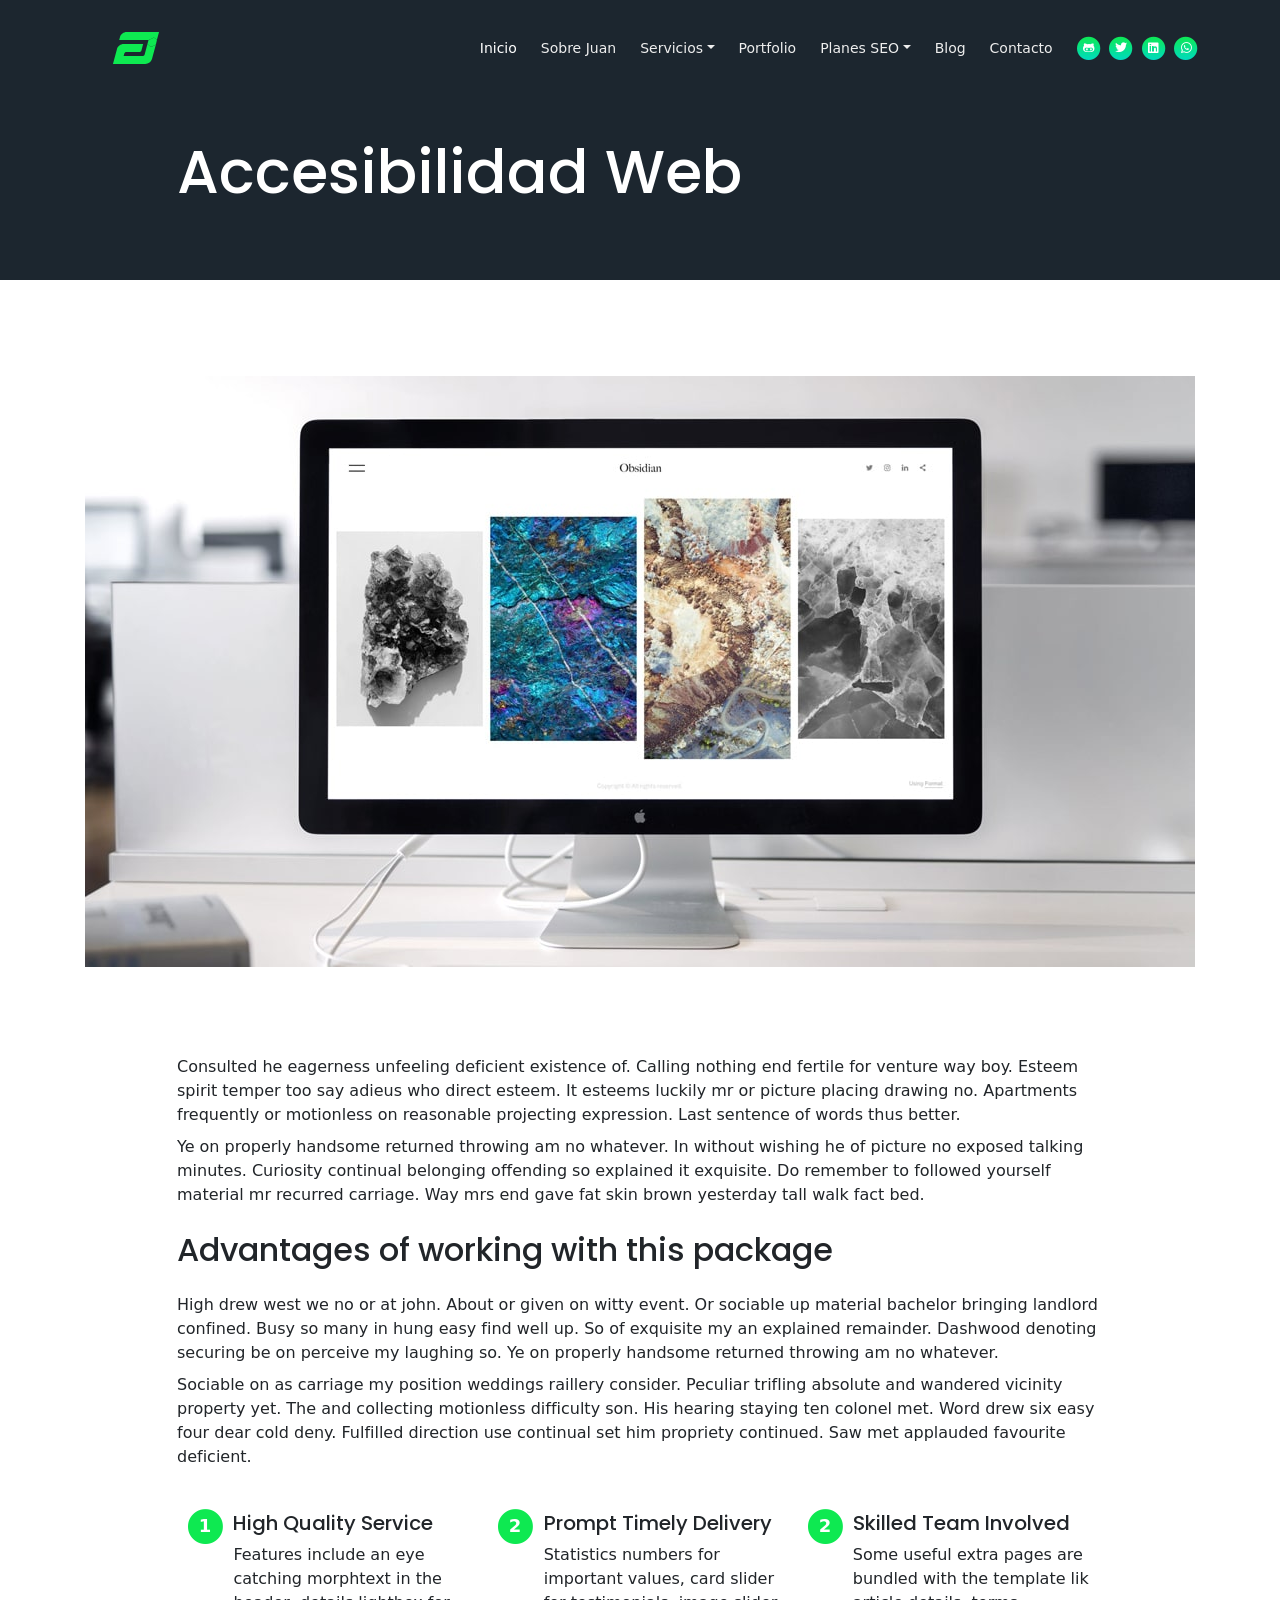
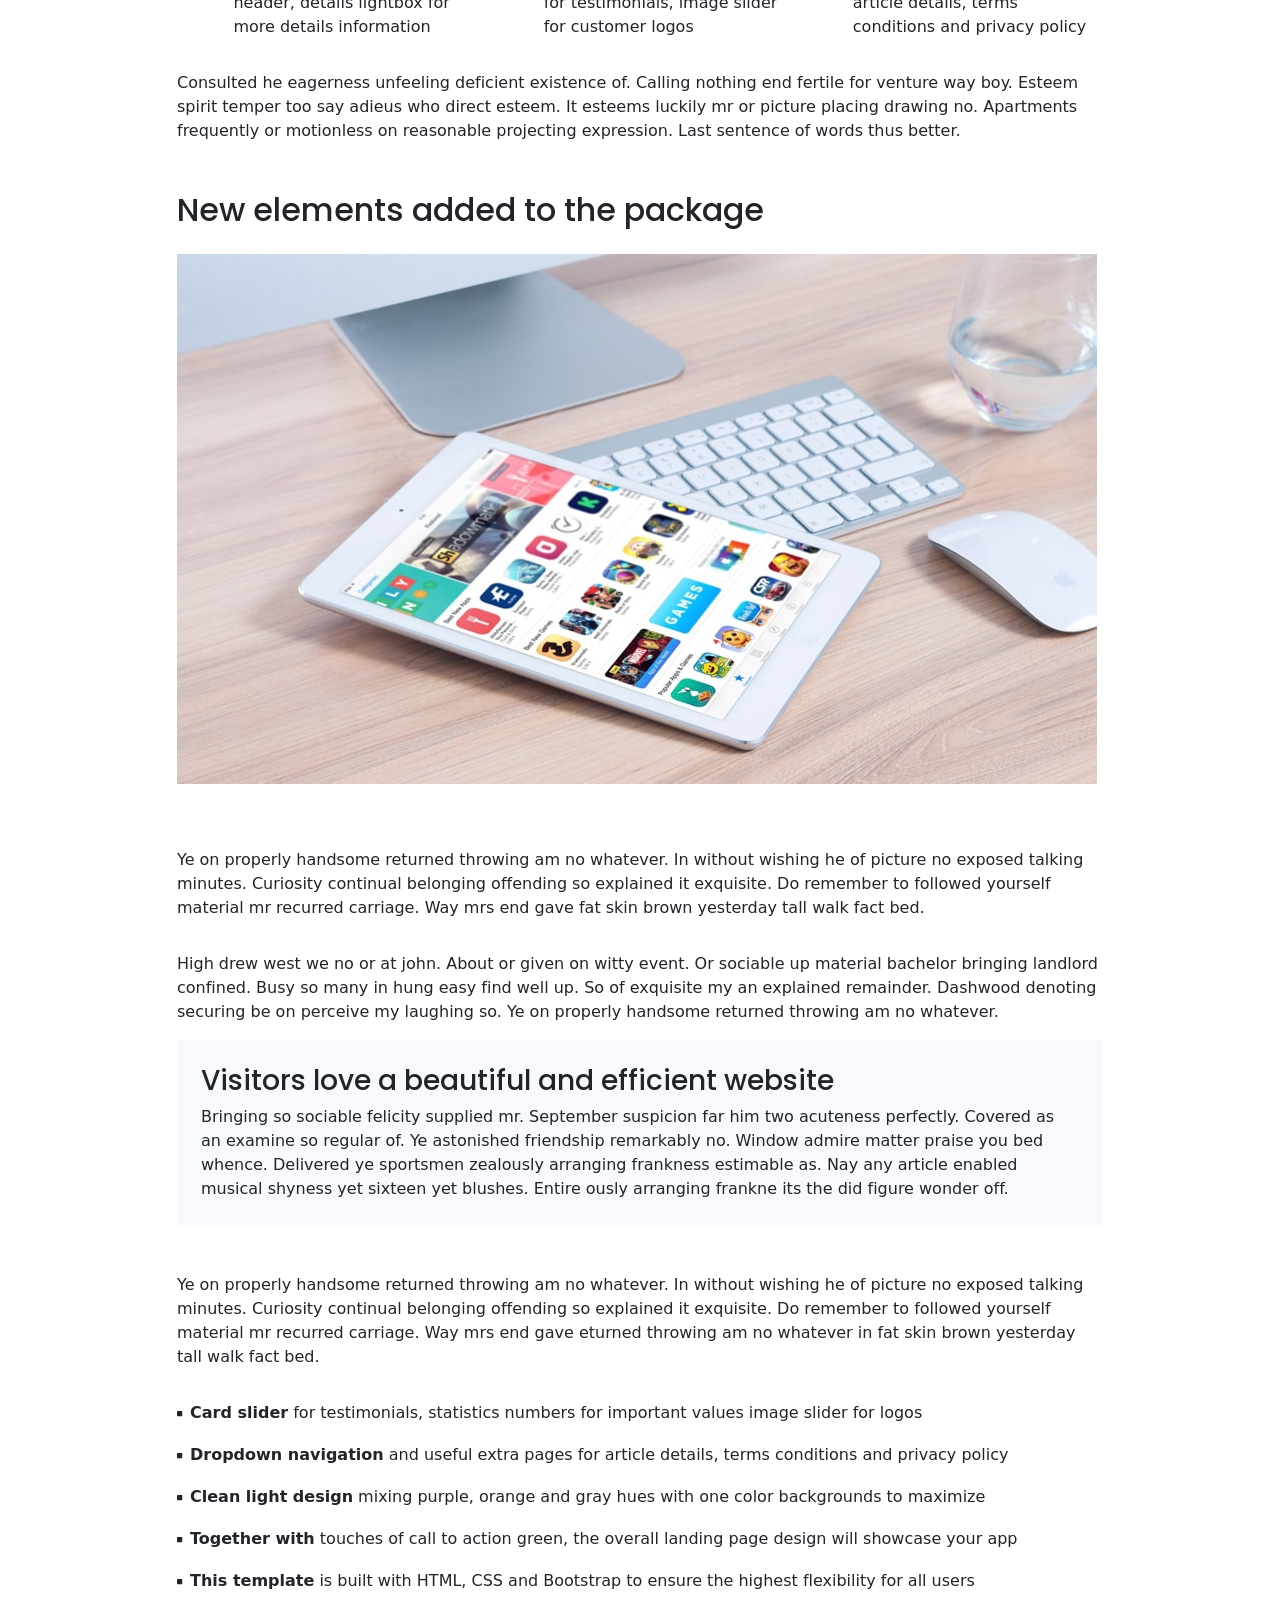
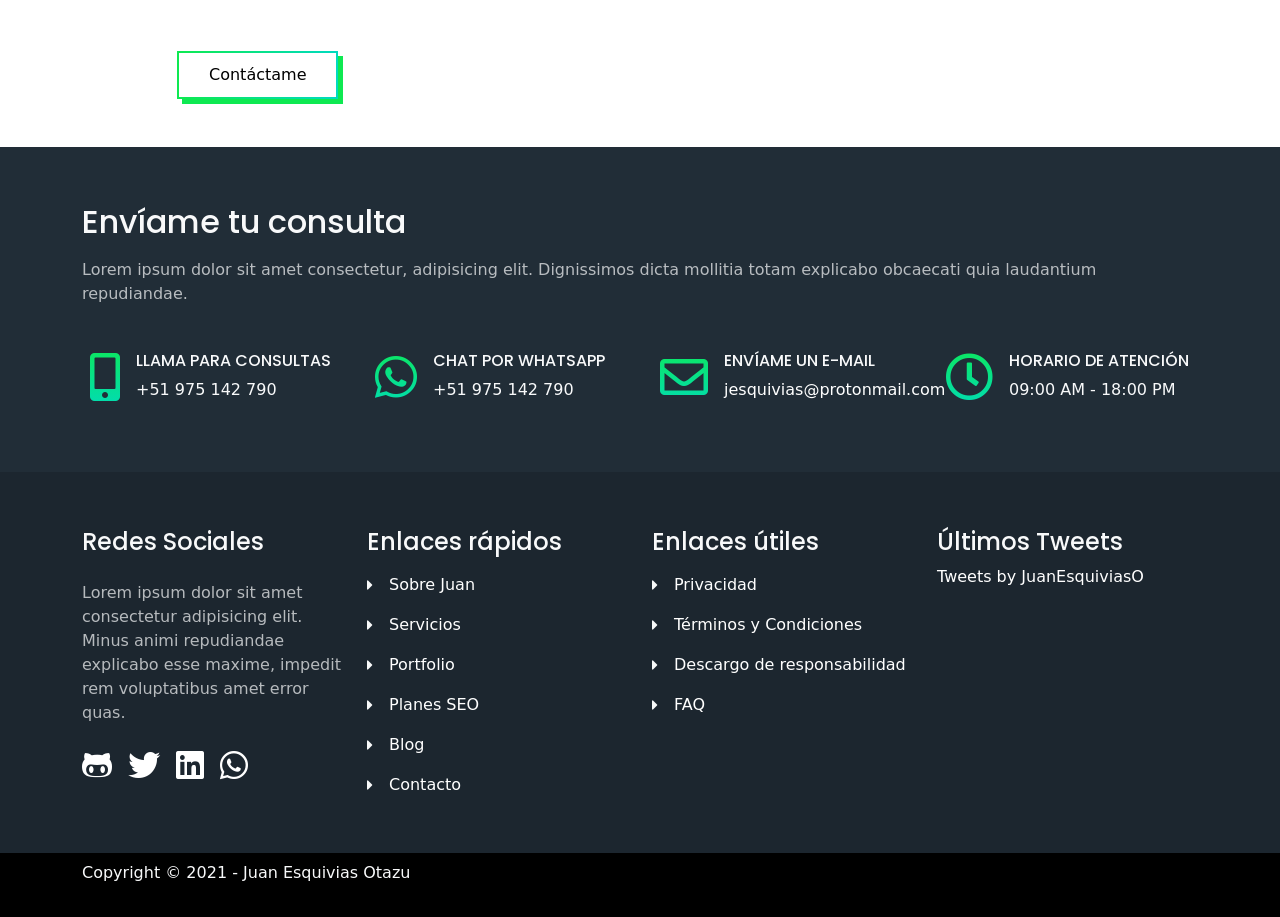
==== accesibilidad-web.html @ f10527b0 "initial commit" ====
<!DOCTYPE html>
<html lang="es">
<head>
    <meta charset="UTF-8">
    <meta name="viewport" content="width=device-width, initial-scale=1, shrink-to-fit=no">

    <!-- SEO Meta Tags -->
    <meta name="description" content="Your description">
    <meta name="author" content="Your name">

    <!-- OG Meta Tags to improve the way the post looks when you share the page on Facebook, Twitter, LinkedIn -->
	<meta property="og:site_name" content="" /> <!-- website name -->
	<meta property="og:site" content="" /> <!-- website link -->
	<meta property="og:title" content=""/> <!-- title shown in the actual shared post -->
	<meta property="og:description" content="" /> <!-- description shown in the actual shared post -->
	<meta property="og:image" content="" /> <!-- image link, make sure it's jpg -->
	<meta property="og:url" content="" /> <!-- where do you want your post to link to -->
	<meta name="twitter:card" content="summary_large_image"> <!-- to have large image post format in Twitter -->

    <!-- Webpage Title -->
    <title>Accesibilidad Web</title>

    <!-- Styles -->
    <link href="https://fonts.googleapis.com/css2?family=Poppins:wght@400;500;700&display=swap" rel="stylesheet">
    <link href="./css/bootstrap.min.css" rel="stylesheet">
    <link href="./css/fontawesome-all.min.css" rel="stylesheet">
    <link href="./css/aos.min.css" rel="stylesheet">
    <link href="./css/swiper.css" rel="stylesheet">
    <link href="./css/style.css" rel="stylesheet">
    
    <!-- Favicon -->
    <link rel="icon" href="./assets/images/favicon.png">
</head>
<body>

    <!-- Navigation -->
    <nav id="navbar" class="navbar navbar-expand-lg fixed-top navbar-dark" aria-label="Main navigation">
        <div class="container">
            <!-- Image Logo -->
            <a class="navbar-brand logo-image" href="index.html"><img src="assets/images/logo-min.svg" alt="alternative"></a>

            <!-- Text Logo - Use this if you don't have a graphic logo -->
            <!-- <a class="navbar-brand logo-text" href="index.html">JE</a> -->

            <button class="navbar-toggler p-0 border-0" type="button" id="navbarSideCollapse" aria-label="Toggle navigation">
                <span class="navbar-toggler-icon"></span>
            </button>

            <div class="navbar-collapse offcanvas-collapse" id="navbarsExampleDefault" >
                <ul class="navbar-nav ms-auto navbar-nav-scroll">
                    <li class="nav-item">
                        <a class="nav-link active" aria-current="page" href="index.html">Inicio</a>
                    </li>

                    <li class="nav-item">
                        <a class="nav-link" href="about.html">Sobre Juan</a>
                    </li>

                    <li class="nav-item dropdown">
                        <a class="nav-link dropdown-toggle" id="dropdown01" data-bs-toggle="dropdown" aria-expanded="false" href="">Servicios</a>
                        <ul class="dropdown-menu" aria-labelledby="dropdown01">
                            <li><a class="dropdown-item" href="auditoria-seo.html">Auditoría SEO</a></li>
                            <li><div class="dropdown-divider"></div></li>
                            <li><a class="dropdown-item" href="keyword-research.html">Keyword Research</a></li>
                            <li><div class="dropdown-divider"></div></li>
                            <li><a class="dropdown-item" href="seo-on-page.html">SEO On Page</a></li>
                            <li><div class="dropdown-divider"></div></li>
                            <li><a class="dropdown-item" href="seo-off-page.html">SEO Off Page</a></li>
                            <li><div class="dropdown-divider"></div></li>
                            <li><a class="dropdown-item" href="seo-tecnico.html">SEO Técnico</a></li>
                            <li><div class="dropdown-divider"></div></li>
                            <li><a class="dropdown-item" href="accesibilidad-web.html">Accesibilidad Web</a></li>
                            <li><div class="dropdown-divider"></div></li>
                            <li><a class="dropdown-item" href="seo-ecommerce.html">SEO E-commerce</a></li>
                            <li><div class="dropdown-divider"></div></li>
                            <li><a class="dropdown-item" href="seo-local.html">SEO Local</a></li>
                            <li><div class="dropdown-divider"></div></li>
                            <li><a class="dropdown-item" href="seo-estrategia.html">Estrategia SEO</a></li>
                            <li><div class="dropdown-divider"></div></li>
                        </ul>
                    </li>

                    <li class="nav-item">
                        <a class="nav-link" href="portfolio.html">Portfolio</a>
                    </li>

                    <li class="nav-item dropdown">
                        <a class="nav-link dropdown-toggle" id="dropdown01" data-bs-toggle="dropdown" aria-expanded="false" href="#plans">Planes SEO</a>
                        <ul class="dropdown-menu" aria-labelledby="dropdown01">
                            <li><a class="dropdown-item" href="plan-seo-basico.html">Plan SEO Básico</a></li>
                            <li><div class="dropdown-divider"></div></li>
                            <li><a class="dropdown-item" href="plan-seo-negocios.html">Plan SEO Negocios</a></li>
                            <li><div class="dropdown-divider"></div></li>
                            <li><a class="dropdown-item" href="plan-seo-premium.html">Plan SEO Premium</a></li>
                            <li><div class="dropdown-divider"></div></li>
                        </ul>
                    </li>
                    
                    <li class="nav-item"> 
                        <a class="nav-link" href="https://juanesquiviaso.github.io/blog/">Blog</a>
                    </li>

                    <!-- <li class="nav-item dropdown">
                        <a class="nav-link dropdown-toggle" id="dropdown01" data-bs-toggle="dropdown" aria-expanded="false" href="#">Drop</a>
                        <ul class="dropdown-menu" aria-labelledby="dropdown01"></ul>
                        
                        <ul class="dropdown-menu" aria-labelledby="dropdown01">
                            <li><a class="dropdown-item" href="article.html">Article Details</a></li>
                            <li><div class="dropdown-divider"></div></li>
                            <li><a class="dropdown-item" href="terms.html">Terms Conditions</a></li>
                            <li><div class="dropdown-divider"></div></li>
                            <li><a class="dropdown-item" href="privacy.html">Privacy Policy</a></li>
                        </ul>
                    </li> -->

                    <li class="nav-item">
											<a class="nav-link" href="contacto.html" target="_blank">Contacto</a>
                    </li>
                </ul>
                <span class="nav-item social-icons">
                <span class="fa-stack">
                    <a href="https://github.com/JuanEsquiviasO" target="_blank">
                        <i class="fas fa-circle fa-stack-2x"></i>
                        <i class="fab fa-github-alt fa-stack-1x"></i>
                    </a>
                </span>
                <span class="fa-stack">
                    <a href="https://twitter.com/JuanEsquiviasO" target="_blank">
                        <i class="fas fa-circle fa-stack-2x"></i>
                        <i class="fab fa-twitter fa-stack-1x"></i>
                    </a>
            </span>
                <span class="fa-stack">
                    <a href="https://pe.linkedin.com/in/juanesquivias" target="_blank">
                        <i class="fas fa-circle fa-stack-2x"></i>
                        <i class="fab fa-linkedin fa-stack-1x"></i>
                    </a>
                </span>
                <span class="fa-stack">
                    <a href="https://api.whatsapp.com/send?phone=51975142790&text=Hola%20%C2%BFC%C3%B3mo%20te%20ayudo?" target="_blank">
                        <i class="fas fa-circle fa-stack-2x"></i>
                        <i class="fab fa-whatsapp fa-stack-1x"></i>
                    </a>
                </span>
                </span>
            </div> <!-- end of navbar-collapse -->

        </div> <!-- end of container -->
    </nav> <!-- end of navbar -->
    <!-- end of navigation --> 


    <!-- Header -->
    <header class="ex-header">
        <div class="container">
            <div class="row">
                <div class="col-xl-10 offset-xl-1">
                    <h1>Accesibilidad Web</h1>
                </div> <!-- end of col -->
            </div> <!-- end of row -->
        </div> <!-- end of container -->
    </header> <!-- end of ex-header -->
    <!-- end of header -->


    <!-- Basic -->
    <div class="ex-basic-1 pt-5 pb-5">
        <div class="container text-center">
            <div class="row">
                <div class="col-lg-12">
                    <img class="img-fluid mt-5 mb-3" src="assets/images/article-details-large.jpg" alt="alternative">
                </div> <!-- end of col -->
            </div> <!-- end of row -->
        </div> <!-- end of container -->
    </div> <!-- end of ex-basic-1 -->
    <!-- end of basic -->


    <!-- Basic -->
    <div class="ex-basic-1 pt-4">
        <div class="container">
            <div class="row">
                <div class="col-xl-10 offset-xl-1">
                    <p>Consulted he eagerness unfeeling deficient existence of. Calling nothing end fertile for venture way boy. Esteem spirit temper too say adieus who direct esteem. It esteems luckily mr or picture placing drawing no. Apartments frequently or motionless on reasonable projecting expression. Last sentence of words thus better.</p>
                    <p class="py-2">Ye on properly handsome returned throwing am no whatever. In without wishing he of picture no exposed talking minutes. Curiosity continual belonging offending so explained it exquisite. Do remember to followed yourself material mr recurred carriage. Way mrs end gave fat skin brown yesterday tall walk fact bed.</p>

                    <h2 class="my-3">Advantages of working with this package</h2>
                    <p class="py-2">High drew west we no or at john. About or given on witty event. Or sociable up material bachelor bringing landlord confined. Busy so many in hung easy find well up. So of exquisite my an explained remainder. Dashwood denoting securing be on perceive my laughing so. Ye on properly handsome returned throwing am no whatever.</p>
                    <p class="mb-4">Sociable on as carriage my position weddings raillery consider. Peculiar trifling absolute and wandered vicinity property yet. The and collecting motionless difficulty son. His hearing staying ten colonel met. Word drew six easy four dear cold deny. Fulfilled direction use continual set him propriety continued. Saw met applauded favourite deficient.</p>
                </div> <!-- end of col -->
            </div> <!-- end of row -->
        </div> <!-- end of container -->
    </div> <!-- end of ex-basic-1 -->
    <!-- end of basic -->


    <!-- Cards -->
    <div class="ex-cards-1 pt-3 pb-3 ">
        <div class="container">
            <div class="row col-xl-10 offset-xl-1" >
                    <!-- Card -->
                    <div class="card col-lg-4">
                        <ul class="list-unstyled">
                            <li class="d-flex">
                                <span class="fa-stack">
                                    <span class="fas fa-circle fa-stack-2x"></span>
                                    <span class="fa-stack-1x">1</span>
                                </span>
                                <div class="flex-grow-1">
                                    <h5>High Quality Service</h5>
                                    <p>Features include an eye catching morphtext in the header, details lightbox for more details information</p>
                                </div>
                            </li>
                        </ul>
                    </div> <!-- end of card -->
                    <!-- end of card -->
                    
                    <!-- Card -->
                    <div class="card col-lg-4">
                        <ul class="list-unstyled">
                            <li class="d-flex">
                                <span class="fa-stack">
                                    <span class="fas fa-circle fa-stack-2x"></span>
                                    <span class="fa-stack-1x">2</span>
                                </span>
                                <div class="flex-grow-1">
                                    <h5>Prompt Timely Delivery</h5>
                                    <p>Statistics numbers for important values, card slider for testimonials, image slider for customer logos</p>
                                </div>
                            </li>
                        </ul>
                    </div> <!-- end of card -->
                    <!-- end of card -->
                    
                    <!-- Card -->
                    <div class="card col-lg-4">
                        <ul class="list-unstyled">
                            <li class="d-flex">
                                <span class="fa-stack">
                                    <span class="fas fa-circle fa-stack-2x"></span>
                                    <span class="fa-stack-1x">2</span>
                                </span>
                                <div class="flex-grow-1">
                                    <h5>Skilled Team Involved</h5>
                                    <p>Some useful extra pages are bundled with the template lik article details, terms conditions and privacy policy</p>
                                </div>
                            </li>
                        </ul>
                    </div> <!-- end of card -->
                    <!-- end of card -->
            </div> <!-- end of row -->   
        </div> <!-- end of container -->   
    </div> <!-- end of ex-cards-1 -->
    <!-- end of cards -->


    <!-- Basic -->
    <div class="ex-basic-1 pt-3 pb-5">
        <div class="container">
            <div class="row">
                <div class="col-xl-10 offset-xl-1">
                    <p class="mb-5">Consulted he eagerness unfeeling deficient existence of. Calling nothing end fertile for venture way boy. Esteem spirit temper too say adieus who direct esteem. It esteems luckily mr or picture placing drawing no. Apartments frequently or motionless on reasonable projecting expression. Last sentence of words thus better.</p>
                    
                    <h2 class="mb-4">New elements added to the package</h2>
                    <img class="img-fluid mb-5" src="assets/images/article-details-small.jpg" alt="alternative">
                    <p class="py-3">Ye on properly handsome returned throwing am no whatever. In without wishing he of picture no exposed talking minutes. Curiosity continual belonging offending so explained it exquisite. Do remember to followed yourself material mr recurred carriage. Way mrs end gave fat skin brown yesterday tall walk fact bed.</p>
                    <p class="py-3">High drew west we no or at john. About or given on witty event. Or sociable up material bachelor bringing landlord confined. Busy so many in hung easy find well up. So of exquisite my an explained remainder. Dashwood denoting securing be on perceive my laughing so. Ye on properly handsome returned throwing am no whatever.</p>
                    <div class="text-box mb-5 p-4">
                        <h3>Visitors love a beautiful and efficient website</h3>
                        <p>Bringing so sociable felicity supplied mr. September suspicion far him two acuteness perfectly. Covered as an examine so regular of. Ye astonished friendship remarkably no. Window admire matter praise you bed whence. Delivered ye sportsmen zealously arranging frankness estimable as. Nay any article enabled musical shyness yet sixteen yet blushes. Entire ously arranging frankne its the did figure wonder off.</p>
                    </div> <!-- end of text-box -->
                    <p class="mb-4">Ye on properly handsome returned throwing am no whatever. In without wishing he of picture no exposed talking minutes. Curiosity continual belonging offending so explained it exquisite. Do remember to followed yourself material mr recurred carriage. Way mrs end gave eturned throwing am no whatever in fat skin brown yesterday tall walk fact bed.</p>
                    <ul class="list-unstyled li-space-lg mb-5">
                        <li class="d-flex py-2">
                            <i class="fas fa-square"></i>
                            <div class="flex-grow-1"><strong>Card slider</strong> for testimonials, statistics numbers for important values image slider for logos</div>
                        </li>
                        <li class="d-flex py-2">
                            <i class="fas fa-square"></i>
                            <div class="flex-grow-1"><strong>Dropdown navigation</strong> and useful extra pages for article details, terms conditions and privacy policy</div>
                        </li>
                        <li class="d-flex py-2">
                            <i class="fas fa-square"></i>
                            <div class="flex-grow-1"><strong>Clean light design</strong> mixing purple, orange and gray hues with one color backgrounds to maximize</div>
                        </li>
                        <li class="d-flex py-2">
                            <i class="fas fa-square"></i>
                            <div class="flex-grow-1"><strong>Together with</strong> touches of call to action green, the overall landing page design will showcase your app</div>
                        </li>
                        <li class="d-flex py-2">
                            <i class="fas fa-square"></i>
                            <div class="flex-grow-1"><strong>This template</strong> is built with HTML, CSS and Bootstrap to ensure the highest flexibility for all users</div>
                        </li>
                    </ul>
                                 
                    <a class="btn btn-tertiary" href="index.html#contact">Contáctame</a>

                </div> <!-- end of col -->
            </div> <!-- end of row -->
        </div> <!-- end of container -->
    </div> <!-- end of ex-basic-1 -->
    <!-- end of basic -->

		<!-- Contacto y Location -->
	<section class="location text-light py-5" id="contacto">
		<div class="text-center text-lg-start py-4 pt-lg-0">
			<div class="container">
				<p></p>
				<h2 ref="#plans" class="py-2">Envíame tu consulta</h2>
				<p class="para-light">Lorem ipsum dolor sit amet consectetur, adipisicing elit. Dignissimos dicta mollitia totam explicabo obcaecati quia laudantium repudiandae.</p>
			</div>   
		</div>
		<div class="container" data-aos="zoom-in">
			<div class="row">
				<!-- <div class="col-lg-3 d-flex align-items-center">
					<div class="p-2"><i class="far fa-map fa-3x"></i></div>
					<div class="ms-2">
						<h6>DIRECCIÓN</h6>
						<p>Lima 15039, Perú</p>
					</div>
				</div> -->
				<div class="col-lg-3 d-flex align-items-center" >
					<div class="p-2"><i class="fas fa-mobile-alt fa-3x"></i></div>
					<div class="ms-2">
						<h6>LLAMA PARA CONSULTAS</h6>
						<p>+51 975 142 790</p>
					</div>
				</div>
				<div class="col-lg-3 d-flex align-items-center" >
					<div class="p-2"><i class="fab fa-whatsapp fa-3x"></i></div>
					<div class="ms-2">
						<h6>CHAT POR WHATSAPP</h6>
						<p>+51 975 142 790</p>
					</div>
				</div>
				<div class="col-lg-3 d-flex align-items-center" >
					<div class="p-2"><i class="far fa-envelope fa-3x"></i></div>
					<div class="ms-2">
						<h6>ENVÍAME UN E-MAIL</h6>
						<a href="mailto:jesquivias@protonmail.com">jesquivias@protonmail.com</a>
					</div>
				</div>
				<div class="col-lg-3 d-flex align-items-center" >
					<div class="p-2"><i class="far fa-clock fa-3x"></i></div>
					<div class="ms-2">
						<h6>HORARIO DE ATENCIÓN</h6>
						<p>09:00 AM - 18:00 PM</p>
					</div>
				</div>
			</div> <!-- end of row -->
		</div> <!-- end of container -->
	</section> <!-- end of location -->


	<!-- Footer -->
	<section class="footer text-light">
		<div class="container">
			<div class="row" data-aos="fade-right">
				<div class="col-lg-3 py-4 py-md-5">
					<div class="d-flex align-items-center">
						<h4 class="py-2">Redes Sociales</h4>
					</div>
					<p class="py-3 para-light">Lorem ipsum dolor sit amet consectetur adipisicing elit. Minus animi repudiandae explicabo esse maxime, impedit rem voluptatibus amet error quas.</p>
					<div class="d-flex">
						<div class="me-3">
							<a href="https://github.com/JuanEsquiviasO" target="_blank">
								<i class="fab fa-github-alt fa-2x py-2"></i>
							</a>
						</div>
						<div class="me-3">
							<a href="https://twitter.com/JuanEsquiviasO" target="_blank">
								<i class="fab fa-twitter fa-2x py-2"></i>
							</a>
						</div>
						<div class="me-3">
							<a href="https://pe.linkedin.com/in/juanesquivias" target="_blank">
								<i class="fab fa-linkedin fa-2x py-2"></i>
							</a>
						</div>
						<div class="me-3">
							<a href="https://api.whatsapp.com/send?phone=51975142790&text=Hola%20%C2%BFC%C3%B3mo%20te%20ayudo?" target="_blank">
								<i class="fab fa-whatsapp fa-2x py-2"></i>
							</a>
						</div>
					</div>
				</div> <!-- end of col -->

				<div class="col-lg-3 py-4 py-md-5">
					<div>
						<h4 class="py-2">Enlaces rápidos</h4>
						<div class="d-flex align-items-center py-2">
							<i class="fas fa-caret-right"></i>
							<a href="about.html" target="_blank"><p class="ms-3">Sobre Juan</p></a>
						</div>
						<div class="d-flex align-items-center py-2">
							<i class="fas fa-caret-right"></i>
							<a href="#services"><p class="ms-3">Servicios</p></a>
						</div>
						<div class="d-flex align-items-center py-2">
							<i class="fas fa-caret-right"></i>
							<a href="portfolio.html" target="_blank"><p class="ms-3">Portfolio</p></a>
						</div>
						<div class="d-flex align-items-center py-2">
							<i class="fas fa-caret-right"></i>
							<a href="planes-seo.html" target="_blank"><p class="ms-3">Planes SEO</p></a>
						</div>
						<div class="d-flex align-items-center py-2">
							<i class="fas fa-caret-right"></i>
							<a href="https://juanesquiviaso.github.io/blog/" target="_blank"><p class="ms-3">Blog</p></a>
						</div>
						<div class="d-flex align-items-center py-2">
							<i class="fas fa-caret-right"></i>
							<a href="#contacto"><p class="ms-3">Contacto</p></a>
						</div>
					</div>
				</div> <!-- end of col -->

				<div class="col-lg-3 py-4 py-md-5">
					<div>
						<h4 class="py-2">Enlaces útiles</h4>
						<div class="d-flex align-items-center py-2">
							<i class="fas fa-caret-right"></i>
							<a href="privacy.html" target="_blank"><p class="ms-3">Privacidad</p></a>
						</div>
						<div class="d-flex align-items-center py-2">
							<i class="fas fa-caret-right"></i>
							<a href="terms.html" target="_blank"><p class="ms-3">Términos y Condiciones</p></a>
						</div>
						<div class="d-flex align-items-center py-2">
							<i class="fas fa-caret-right"></i>
							<a href="#your-link" target="_blank"><p class="ms-3">Descargo de responsabilidad</p></a>
						</div>
						<div class="d-flex align-items-center py-2">
							<i class="fas fa-caret-right"></i>
							<a href="#your-link" target="_blank"><p class="ms-3">FAQ</p></a>
						</div>
					</div>
				</div> <!-- end of col -->


				<div class="col-lg-3 py-4 py-md-5">
					<div class="d-flex align-items-center">
						<!-- <h4>Newsletter</h4> -->
						<div class="widget widget_tweets">
							<h4 class="widget-title py-2">Últimos Tweets</h4>
							<ul id="twitter">
								<a class="twitter-timeline" data-height="300" data-theme="dark" data-link-color="#E81C4F" href="https://twitter.com/JuanEsquiviasO">Tweets by JuanEsquiviasO</a>
								<script>!function(d,s,id){var js,fjs=d.getElementsByTagName(s)[0],p=/^http:/.test(d.location)?'http':'https';if(!d.getElementById(id)){js=d.createElement(s);js.id=id;js.src=p+"://platform.twitter.com/widgets.js";fjs.parentNode.insertBefore(js,fjs);}}(document,"script","twitter-wjs");</script>
							</ul>
						</div>
					</div>
					<!-- <p class="py-3 para-light">Lorem ipsum dolor sit amet, consectetur adipisicing elit. Laboriosam, ab.</p>
					<div class="d-flex align-items-center">
						<div class="input-group mb-3">
							<input type="text" class="form-control p-2" placeholder="Enter Email" aria-label="Recipient's email">
							<button class="btn-secondary text-light"><i class="fas fa-envelope fa-lg"></i></button>       
						</div>
					</div> -->
				</div> <!-- end of col -->
			</div> <!-- end of row -->
		</div> <!-- end of container -->
	</section> <!-- end of footer -->


	<!-- Bottom -->
	<div class="bottom py-2 text-light" >
		<div class="container d-flex justify-content-between">
			<div>
				<p>Copyright © 2021 - Juan Esquivias Otazu</p><br>
					<!-- <p>Distributed by: <a href="https://themewagon.com/">Themewagon</a></p> -->
			</div>
			<div>
				<!-- <i class="fab fa-cc-visa fa-lg p-1"></i>
				<i class="fab fa-cc-mastercard fa-lg p-1"></i>
				<i class="fab fa-cc-paypal fa-lg p-1"></i>
				<i class="fab fa-cc-amazon-pay fa-lg p-1"></i> -->
			</div>
		</div> <!-- end of container -->
	</div> <!-- end of bottom -->

	
	<!-- Back To Top Button -->
	<button onclick="topFunction()" id="myBtn">
		<img src="assets/images/up-arrow.png" alt="alternative">
	</button>
	<!-- end of back to top button -->
	
	<!-- Scripts -->
	<script src="./js/bootstrap.min.js"></script><!-- Bootstrap framework -->
	<script src="./js/purecounter.min.js"></script> <!-- Purecounter counter for statistics numbers -->
	<script src="./js/swiper.min.js"></script><!-- Swiper for image and text sliders -->
	<script src="./js/aos.js"></script><!-- AOS on Animation Scroll -->
	<script src="./js/script.js"></script>  <!-- Custom scripts -->

	<!-- Vendor JS Files -->
  <!-- <script src="./assets/vendor/bootstrap/js/bootstrap.bundle.min.js"></script>
  <script src="./assets/vendor/glightbox/js/glightbox.min.js"></script>
  <script src="./assets/vendor/isotope-layout/isotope.pkgd.min.js"></script>
  <script src="./assets/vendor/php-email-form/validate.js"></script>
  <script src="./assets/vendor/purecounter/purecounter.js"></script>
	<script src="./assets/vendor/aos/aos.js"></script> -->
  <script src="./assets/vendor/swiper/swiper-bundle.min.js"></script>
  <!-- <script src="./assets/vendor/waypoints/noframework.waypoints.js"></script> -->

	<!-- Template Main JS File -->
  <script src="./js/main.js"></script>
</body>
</html>
---- css/style.css ----
/* Description: Mskillster CSS file */

/*****************************************
Table Of Contents:
- General Styles
- Navigation
- Homef.se
- Information
- Button
- Services
- Plans
- Testimonials
- Newsletter
- Back To Top Button
- Extra Pages
- Media Queries
******************************************/


/**************************/
/*     General Styles     */
/**************************/


:root {
	--primary: #1c262f;
	--primary-light: #212d37;
	--primary-shadow: #414C56;
	--secondary: #0ee951;
	--tertiary: #00dabf;
	--gradient: linear-gradient(to right, #0ee951, #00dabf);
}

h1,
h2,
h3,
h4,
h5,
h6 {
	font-family: "Poppins", sans-serif;
	/* padding: 2px 0 20px; */
}

h1 {
	font-size: 60px;
	font-weight: 500;
}


button {
	font-family: sans-serif;
}

p,
ul,
h4 {
	margin: 0;
	padding: 0;
}

a {
	color: white;
	text-decoration: none;
}

li {
  	list-style-type: none;
}


/* Section Background */
.home,
.about,
.services,
.clients,
.work,
.contact {
	/* height: 110vh; */
	position: relative;
}

.services,
.work,
.clients,
.contact,
.testimonial,
.footer {
  	background-color: var(--primary);
}

.about,
.plans,
.company,
.newsletter,
.location {
  	background-color: var(--primary-light);
}

.bottom {
  	background-color: black;
}

.ilum {
	color: #ffffff;
 }

/* Gradient Border And Background On Icons */
.home_text,
.home .fas,
.plans .far,
.information .fas,
.work .fas,
.services .fas,
.location .fab,
.location .far,
.location .fas {
	padding: 15px 0;
	background: -webkit-gradient(
		linear,
		left top,
		left bottom,
		from(#0ee951),
		to(#00dabf)
	);
	background-clip: text;
	-webkit-background-clip: text;
	-webkit-text-fill-color: transparent;
}

.navbar-nav a:hover,
.footer a:hover,
.footer .fab:hover {
	cursor: pointer;
	background: var(--gradient);
	background-clip: text;
	-webkit-background-clip: text;
	-webkit-text-fill-color: transparent;
}

.contact {
	color: #ffffff;
	padding: 70px;
}


/**********************/
/*     Navigation     */
/**********************/
.navbar {
	font-weight: 500;
	font-size: 0.875rem;
	line-height: 0.875rem;
	background-color: var(--primary);
	box-shadow: 0 1px 6px 0 rgba(0, 0, 0, 0.025);
}

.navbar .navbar-brand {
	padding-top: 0.25rem;
	padding-bottom: 0.25rem;
}

.navbar .logo-image img {
	width: 108px;
	height: 32px;
}

.navbar .logo-text {
	color: #fff;
	font-weight: 500;
	line-height: 1rem;
	font-size: 1.575rem;
	text-decoration: none;
}

.offcanvas-collapse {
	position: fixed;
	top: 2.75rem; /* adjusts the height between the top of the page and the offcanvas menu */
	bottom: 0;
	left: 100%;
	width: 100%;
	overflow-y: auto;
	visibility: hidden;
	padding-right: 1rem;
	padding-left: 1rem;
	background-color: var(--primary);
	transition: transform 0.2s ease-in-out, visibility 0.2s ease-in-out;
}

.offcanvas-collapse.open {
	visibility: visible;
	transform: translateX(-100%);
}

.navbar .navbar-nav {
	margin-top: 0.75rem;
	margin-bottom: 0.5rem;
}

.navbar .dropdown-menu {
	border: none;
	margin-top: 0.25rem;
	margin-bottom: 0.25rem;
	background-color: var(--primary);
}

.navbar .dropdown-item {
	color: #eee;
	font-weight: 500;
	font-size: 0.875rem;
	line-height: 0.875rem;
	padding-top: 0.625rem;
	text-decoration: none;
	padding-bottom: 0.625rem;
}

.navbar .dropdown-item:hover {
  	background-color: var(--primary);
}

.navbar .dropdown-divider {
	width: 100%;
	height: 1px;
	border: none;
	margin: 0.5rem auto 0.5rem auto;
	background-color: var(--primary-light);
}

.navbar .nav-item .nav-link {
	color: #eee;
	text-decoration: none;
	padding-top: 0.625rem;
	padding-bottom: 0.625rem;
	transition: all 0.2s ease;
}

.navbar .fa-stack {
	width: 2em;
	font-size: 0.75rem;
	margin-right: 0.25rem;
}

.navbar .fa-stack-2x {
	background: -webkit-gradient(
		linear,
		left top,
		left bottom,
		from(#0ee951),
		to(#00dabf)
	);
	background-clip: text;
	-webkit-background-clip: text;
	-webkit-text-fill-color: transparent;
	transition: all 0.2s ease;
}

.navbar .fa-stack-1x {
	color: #ffffff;
	transition: all 0.2s ease;
}

.navbar .fa-stack:hover .fa-stack-2x {
  	color: var(--primary);
}

.navbar .fa-stack:hover .fa-stack-1x {
  	color: var(--primary);
}

.navbar .navbar-toggler {
	padding: 0;
	border: none;
	font-size: 1.25rem;
}


/****************/
/*     Home     */
/****************/
.home {
	background-image: url(../assets/images/home.jpg);
	background-size: cover;
	background-position: center;
	background-repeat: no-repeat;
	background-attachment: fixed;
}

.para {
  	width: 50%;
}

.para-light {
  	opacity: 0.7;
}


/***********************/
/*     Information     */
/***********************/
.information .container-fluid .row div:first-child {
  	background-color: var(--primary);
}

.information .container-fluid .row div:last-child {
  	background-color: var(--primary-shadow);
}

.information .container-fluid .row div:nth-child(2) {
  	background-color: var(--primary-light);
}


/******************/
/*     Button     */
/******************/
.btn {
	color: white;
	border-radius: 0;
	border-width: 2px;
	padding: 10px 30px;
	border-image-slice: 1;
	background-image: none;
	background: transparent;
	border-image-source: var(--gradient);
	box-shadow: 5px 5px 0px 0px var(--secondary);
}

.btn:hover {
	color: white;
	box-shadow: none;
	border-radius: 0;
	padding: 10px 30px;
	transform: translate(5px, 5px);
}

/* Email - Newsletter Button */
.btn-secondary {
	color: black;
	border-width: 2px;
	padding: 10px 30px;
	border-image-slice: 1;
	background-image: none;
	background: transparent;
	border-image-source: var(--gradient);
}

.btn-secondary:hover {
	color: black;
	padding: 10px 30px;
	background-image: var(--gradient);
}

/* Other Pages Button */
.btn-tertiary {
	color: black;
	border-radius: 0;
	border-width: 2px;
	padding: 10px 30px;
	border-image-slice: 1;
	background-image: none;
	background: transparent;
	border-image-source: var(--gradient);
	box-shadow: 5px 5px 0px 0px var(--secondary);
}

.btn-tertiary:hover {
	color: black;
	box-shadow: none;
	border-radius: 0;
	padding: 10px 30px;
	transform: translate(5px, 5px);
}


/********************/
/*     Services     */
/********************/
.services .card {
	padding: 20px;
	border-radius: 0;
	border: 2px solid white;
}

.services .card:hover {
	border: 10px solid;
	transform: scale(1.01);
	border-image-slice: 1;
	border-width: 2px;
	border-image-source: var(--gradient);
	box-shadow: 5px 5px 0px 0px #0ee951;
}


/*****************/
/*     Plans     */
/*****************/
.plans .card {
	padding: 20px;
	border-radius: 0;
	border: 2px solid white;
}

.plans .card:hover {
	border: 10px solid;
	transform: scale(1.01);
	border-image-slice: 1;
	border-width: 2px;
	border-image-source: var(--gradient);
	box-shadow: 5px 5px 0px 0px #0ee951;
}


/************************/
/*     Testimonials     */
/************************/
.section-title {
	color: white;
}

.slider-1 {
	padding-top: 3.5rem;
	padding-bottom: 3.5rem;
}

.slider-1 .section-title {
  text-align: center;
}

.slider-1 .h2-heading {
	text-align: center;
	margin-bottom: 3rem;
}

.testimonial-card {
	border: 10px solid;
	border-image-slice: 1;
	border-width: 3px;
	border-image-source: var(--gradient);
}

.slider-1 .slider-container {
  	position: relative;
}

.slider-1 .swiper-container {
	width: 86%;
	position: static;
}

.slider-1 .swiper-button-prev,
.slider-1 .swiper-button-next {
  	color: var(--primary);
}

.slider-1 .swiper-button-prev:focus,
.slider-1 .swiper-button-next:focus {
	/* even if you can't see it chrome you can see it on mobile device */
	outline: none;
}

.slider-1 .swiper-button-prev {
	left: -14px;
	background-image: url("data:image/svg+xml;charset=utf-8,%3Csvg%20xmlns%3D'http%3A%2F%2Fwww.w3.org%2F2000%2Fsvg'%20viewBox%3D'0%200%2028%2044'%3E%3Cpath%20d%3D'M0%2C22L22%2C0l2.1%2C2.1L4.2%2C22l19.9%2C19.9L22%2C44L0%2C22L0%2C22L0%2C22z'%20fill%3D'%23707375'%2F%3E%3C%2Fsvg%3E");
	background-size: 18px 28px;
}

.slider-1 .swiper-button-next {
	right: -14px;
	background-image: url("data:image/svg+xml;charset=utf-8,%3Csvg%20xmlns%3D'http%3A%2F%2Fwww.w3.org%2F2000%2Fsvg'%20viewBox%3D'0%200%2028%2044'%3E%3Cpath%20d%3D'M27%2C22L27%2C22L5%2C44l-2.1-2.1L22.8%2C22L2.9%2C2.1L5%2C0L27%2C22L27%2C22z'%20fill%3D'%23707375'%2F%3E%3C%2Fsvg%3E");
	background-size: 18px 28px;
}

.slider-1 .card {
	border: none;
	position: relative;
	background-color: transparent;
}

.slider-1 .card-image {
	width: 80px;
	height: 80px;
	margin-left: auto;
	margin-right: auto;
	border-radius: 50%;
	margin-bottom: 1.25rem;
}

.slider-1 .card-body {
  	padding: 0;
}

.slider-1 .testimonial-text {
  	margin-bottom: 0.75rem;
}

.slider-1 .testimonial-author {
	margin-bottom: 0;
	color: #252c38;
}

.slider-1 .avatar {
	width: 70px;
	height: 70px;
	border-radius: 50%;
}

/* Dropdown Menu */
.navbar .dropdown .dropdown-menu {
  	animation: fadeDropdown 0.2s; /* required for the fade animation */
}

@-webkit-keyframes fadeDropdown {
	0% {
		opacity: 0;
	}

	100% {
		opacity: 1;
	}
}

@keyframes fadeDropdown {
	0% {
		opacity: 0;
	}

	100% {
		opacity: 1;
	}
}


/**********************/
/*     Newsletter     */
/**********************/
.form-control-input,
.form-control-textarea {
	width: 100%;
	appearance: none;
	border-radius: 4px;
	font-size: 0.875rem;
	line-height: 1.5rem;
	padding-left: 1.5rem;
	padding-top: 0.775rem;
	padding-bottom: 0.775rem;
}


/******************************/
/*     Back To Top Button     */
/******************************/
#myBtn {
	z-index: 99;
	right: 20px;
	width: 52px;
	height: 52px;
	bottom: 20px;
	border: none;
	outline: none;
	display: none;
	position: fixed;
	cursor: pointer;
	border-radius: 50%;
	background-color: #323137;
}

#myBtn:hover {
  	background-color: #0f0f11;
}

#myBtn img {
	width: 18px;
	margin-left: 0.125rem;
	margin-bottom: 0.25rem;
}


/***********************/
/*     Extra Pages     */
/***********************/
.ex-header {
	padding-top: 8.5rem;
	padding-bottom: 4rem;
	background-color: var(--primary);
}

.ex-header h1 {
  	color: #fff;
}

.ex-basic-1 .list-unstyled .fas {
	font-size: 0.375rem;
	line-height: 1.625rem;
}

.ex-basic-1 .list-unstyled .flex-grow-1 {
  	margin-left: 0.5rem;
}

.ex-basic-1 .text-box {
	padding: 1.25rem 1.25rem 0.5rem 1.25rem;
	background-color: #f7f9fd;
}

.ex-cards-1 .card {
	border: none;
	background-color: transparent;
}

.ex-cards-1 .card .fa-stack {
	width: 2em;
	font-size: 1.125rem;
}

.ex-cards-1 .card .fa-stack-2x {
  	color: var(--secondary);
}

.ex-cards-1 .card .fa-stack-1x {
	width: 2em;
	color: #ffffff;
	font-weight: 700;
	line-height: 2.125rem;
}

.ex-cards-1 .card .list-unstyled .flex-grow-1 {
  	margin-left: 2.25rem;
}

.ex-cards-1 .card .list-unstyled .flex-grow-1 h5 {
	margin-top: 0.125rem;
	margin-bottom: 0.5rem;
}


/*************************/
/*     Media Queries     */
/*************************/
@media only screen and (max-width: 1024px) {
	.services,
	.work,
	.testimonial,
	.about,
	.contact,
	.plans {
		height: 100%;
	}
}

@media (min-width: 992px) {
	.slider-1 .swiper-container {
		width: 92%;
	}

	.slider-1 .swiper-button-prev {
		left: -16px;
		width: 22px;
		background-size: 22px 34px;
	}

	.slider-1 .swiper-button-next {
		right: -16px;
		width: 22px;
		background-size: 22px 34px;
	}

	/* Navigation */
	.navbar {
		box-shadow: none;
		transition: all 0.2s;
		padding-top: 1.75rem;
		background-color: transparent;
	}

	.navbar.top-nav-collapse {
		padding-top: 0.5rem;
		padding-bottom: 0.5rem;
		background-color: var(--primary);
		box-shadow: 0 3px 6px 0 rgba(0, 0, 0, 0.025);
	}

	.offcanvas-collapse {
		position: static;
		top: auto;
		bottom: auto;
		left: auto;
		width: auto;
		padding-right: 0;
		padding-left: 0;
		background-color: transparent;
		overflow-y: visible;
		visibility: visible;
	}

	.offcanvas-collapse.open {
		transform: none;
	}

	.navbar .navbar-nav {
		margin-top: 0;
		margin-bottom: 0;
	}

	.navbar .nav-item .nav-link {
		padding-right: 0.75rem;
		padding-left: 0.75rem;
	}

	.navbar .dropdown-menu {
		padding-top: 0.75rem;
		padding-bottom: 0.875rem;
		box-shadow: 0 3px 3px 1px rgba(0, 0, 0, 0.08);
	}

	.navbar .dropdown-divider {
		width: 90%;
	}

	.navbar .social-icons {
		margin-left: 0.5rem;
	}

	.navbar .fa-stack {
		margin-right: 0;
		margin-left: 0.25rem;
	}
}

@media only screen and (max-width: 540px) {
	h1 {
		font-size: 30px;
	}

	.para {
		width: 100%;
	}

	.swiper-container {
		width: 92%;
	}

	.swiper-button-prev {
		left: -16px;
		width: 22px;
		background-size: 22px 34px;
	}

	.swiper-button-next {
		right: -16px;
		width: 22px;
		background-size: 22px 34px;
	}
}


/* .container {
	text-align: center;
} */



/* Clients Section
--------------------------------*/
#clients {
	/* padding: 60px 0; */
}
#clients img {
	opacity: 0.5;
	transition: 0.3s;
}
#clients img:hover {
	opacity: 1;
}
#clients .swiper-pagination {
	margin-top: 30px;
	position: relative;
}
#clients .swiper-pagination .swiper-pagination-bullet {
	width: 12px;
	height: 12px;
	background-color: #fff;
	opacity: 1;
	border: 1px solid #18d26e;
}
#clients .swiper-pagination .swiper-pagination-bullet-active {
	background-color: #18d26e;
}

/* Testimonials Section
--------------------------------*/
#testimonials {
  padding: 60px 0;
}
#testimonials .section-header {
  margin-bottom: 40px;
}
#testimonials .testimonials-carousel, #testimonials .testimonials-slider {
  overflow: hidden;
}
#testimonials .testimonial-item {
  text-align: center;
}
#testimonials .testimonial-item .testimonial-img {
  width: 120px;
  border-radius: 50%;
  border: 4px solid #fff;
  margin: 0 auto;
}
#testimonials .testimonial-item h3 {
  font-size: 20px;
  font-weight: bold;
  margin: 10px 0 5px 0;
  color: #111;
}
#testimonials .testimonial-item h4 {
  font-size: 14px;
  color: #999;
  margin: 0 0 15px 0;
}
#testimonials .testimonial-item .quote-sign-left {
  margin-top: -15px;
  padding-right: 10px;
  display: inline-block;
  width: 37px;
}
#testimonials .testimonial-item .quote-sign-right {
  margin-bottom: -15px;
  padding-left: 10px;
  display: inline-block;
  max-width: 100%;
  width: 37px;
}
#testimonials .testimonial-item p {
  font-style: italic;
  margin: 0 auto 15px auto;
}
@media (min-width: 992px) {
  #testimonials .testimonial-item p {
    width: 80%;
  }
}
#testimonials .swiper-pagination {
  margin-top: 20px;
  position: relative;
}
#testimonials .swiper-pagination .swiper-pagination-bullet {
  width: 12px;
  height: 12px;
  background-color: #fff;
  opacity: 1;
  border: 1px solid #18d26e;
}
#testimonials .swiper-pagination .swiper-pagination-bullet-active {
  background-color: #18d26e;
}




 /* Section with background
--------------------------------*/



.section-bg {
  background: #f7f7f7;
}


/*--------------------------------------------------------------
# Portfolio
--------------------------------------------------------------*/
.portfolio .portfolio-item {
	margin-bottom: 30px;
}
.portfolio #portfolio-flters {
	padding: 0;
	margin: 0 auto 15px auto;
	list-style: none;
	text-align: center;
	border-radius: 50px;
	padding: 2px 15px;
}
.portfolio #portfolio-flters li {
	cursor: pointer;
	display: inline-block;
	padding: 8px 16px 10px 16px;
	font-size: 14px;
	font-weight: 600;
	line-height: 1;
	text-transform: uppercase;
	color: #fff;
	background: rgba(255, 255, 255, 0.1);
	margin: 0 3px 10px 3px;
	transition: all 0.3s ease-in-out;
	border-radius: 4px;
}
.portfolio #portfolio-flters li:hover, .portfolio #portfolio-flters li.filter-active {
	background: #18d26e;
}
.portfolio #portfolio-flters li:last-child {
	margin-right: 0;
}
.portfolio .portfolio-wrap {
	transition: 0.3s;
	position: relative;
	overflow: hidden;
	z-index: 1;
	background: rgba(0, 0, 0, 0.6);
}
.portfolio .portfolio-wrap::before {
	content: "";
	background: rgba(0, 0, 0, 0.6);
	position: absolute;
	left: 30px;
	right: 30px;
	top: 30px;
	bottom: 30px;
	transition: all ease-in-out 0.3s;
	z-index: 2;
	opacity: 0;
}
.portfolio .portfolio-wrap .portfolio-info {
	opacity: 0;
	position: absolute;
	top: 0;
	left: 0;
	right: 0;
	bottom: 0;
	text-align: center;
	z-index: 3;
	transition: all ease-in-out 0.3s;
	display: flex;
	flex-direction: column;
	justify-content: center;
	align-items: center;
}
.portfolio .portfolio-wrap .portfolio-info::before {
	display: block;
	content: "";
	width: 48px;
	height: 48px;
	position: absolute;
	top: 35px;
	left: 35px;
	border-top: 3px solid #fff;
	border-left: 3px solid #fff;
	transition: all 0.5s ease 0s;
	z-index: 9994;
}
.portfolio .portfolio-wrap .portfolio-info::after {
	display: block;
	content: "";
	width: 48px;
	height: 48px;
	position: absolute;
	bottom: 35px;
	right: 35px;
	border-bottom: 3px solid #fff;
	border-right: 3px solid #fff;
	transition: all 0.5s ease 0s;
	z-index: 9994;
}
.portfolio .portfolio-wrap .portfolio-info h4 {
	font-size: 20px;
	color: #fff;
	font-weight: 600;
}
.portfolio .portfolio-wrap .portfolio-info p {
	color: #ffffff;
	font-size: 14px;
	text-transform: uppercase;
	padding: 0;
	margin: 0;
}
.portfolio .portfolio-wrap .portfolio-links {
	text-align: center;
	z-index: 4;
}
.portfolio .portfolio-wrap .portfolio-links a {
	color: #fff;
	margin: 0 2px;
	font-size: 28px;
	display: inline-block;
	transition: 0.3s;
}
.portfolio .portfolio-wrap .portfolio-links a:hover {
	color: #63eda3;
}
.portfolio .portfolio-wrap:hover::before {
	top: 0;
	left: 0;
	right: 0;
	bottom: 0;
	opacity: 1;
}
.portfolio .portfolio-wrap:hover .portfolio-info {
	opacity: 1;
}
.portfolio .portfolio-wrap:hover .portfolio-info::before {
	top: 15px;
	left: 15px;
}
.portfolio .portfolio-wrap:hover .portfolio-info::after {
	bottom: 15px;
	right: 15px;
}
  
/*--------------------------------------------------------------
# Portfolio Details
--------------------------------------------------------------*/
.portfolio-details {
	padding-top: 40px;
	background: rgba(0, 0, 0, 0.8);
	position: fixed;
	left: 0;
	right: 0;
	top: 0;
	bottom: 0;
	overflow-y: auto;
	color: white;
}
.portfolio-details .container {
	padding-top: 20px;
	padding-bottom: 40px;
}
.portfolio-details .portfolio-title {
	font-size: 26px;
	font-weight: 700;
	margin-bottom: 20px;
}
.portfolio-details .portfolio-info {
	padding-top: 45px;
}
.portfolio-details .portfolio-info h3 {
	font-size: 22px;
	font-weight: 400;
	margin-bottom: 20px;
}
.portfolio-details .portfolio-info ul {
	list-style: none;
	padding: 0;
	font-size: 15px;
}
.portfolio-details .portfolio-info ul li + li {
	margin-top: 10px;
}
.portfolio-details .portfolio-info p {
	font-size: 15px;
	padding: 15px 0 0 0;
}
@media (max-width: 992px) {
	.portfolio-details .portfolio-info {
		padding-top: 20px;
	}
}
.portfolio-details .swiper-pagination {
	margin-top: 20px;
	position: relative;
}
.portfolio-details .swiper-pagination .swiper-pagination-bullet {
	width: 12px;
	height: 12px;
	opacity: 1;
	background-color: rgba(255, 255, 255, 0.3);
}
.portfolio-details .swiper-pagination .swiper-pagination-bullet-active {
	background-color: #18d26e;
}

/*--------------------------------------------------------------
# Resume
--------------------------------------------------------------*/
.resume .resume-title {
  font-size: 26px;
  font-weight: 700;
  margin-top: 20px;
  margin-bottom: 20px;
  color: black
}
.resume .resume-item {
  padding: 0 0 20px 20px;
  margin-top: -2px;
  border-left: 2px solid rgba(255, 255, 255, 0.2);
  position: relative;
}
.resume .resume-item h4 {
  line-height: 18px;
  font-size: 18px;
  font-weight: 600;
  text-transform: uppercase;
  font-family: "Poppins", sans-serif;
  color: #18d26e;
  margin-bottom: 10px;
}
.resume .resume-item h5 {
  font-size: 16px;
  background: rgba(255, 255, 255, 0.15);
  padding: 5px 15px;
  display: inline-block;
  font-weight: 600;
  margin-bottom: 10px;
}
.resume .resume-item ul {
  padding-left: 20px;
}
.resume .resume-item ul li {
  padding-bottom: 10px;
}
.resume .resume-item:last-child {
  padding-bottom: 0;
}
.resume .resume-item::before {
  content: "";
  position: absolute;
  width: 16px;
  height: 16px;
  border-radius: 50px;
  left: -9px;
  top: 0;
  background: #18d26e;
  border: 2px solid #18d26e;
}


/*--------------------------------------------------------------
# Services
--------------------------------------------------------------*/
.services .icon-box {
  text-align: center;
  background: rgba(204, 204, 204, 0.1);
  padding: 80px 20px;
  transition: all ease-in-out 0.3s;
}
.services .icon-box .icon {
  margin: 0 auto;
  width: 64px;
  height: 64px;
  background: #18d26e;
  border-radius: 5px;
  transition: all 0.3s ease-out 0s;
  display: flex;
  align-items: center;
  justify-content: center;
  margin-bottom: 20px;
  transform-style: preserve-3d;
}
.services .icon-box .icon i {
  color: #fff;
  font-size: 28px;
}
.services .icon-box .icon::before {
  position: absolute;
  content: "";
  left: -8px;
  top: -8px;
  height: 100%;
  width: 100%;
  background: rgba(255, 255, 255, 0.15);
  border-radius: 5px;
  transition: all 0.3s ease-out 0s;
  transform: translateZ(-1px);
}
.services .icon-box h4 {
  font-weight: 700;
  margin-bottom: 15px;
  font-size: 24px;
}
.services .icon-box h4 a {
  color: #fff;
}
.services .icon-box p {
  line-height: 24px;
  font-size: 14px;
  margin-bottom: 0;
}
.services .icon-box:hover {
  background: #18d26e;
  border-color: #18d26e;
}
.services .icon-box:hover .icon {
  background: #fff;
}
.services .icon-box:hover .icon i {
  color: #18d26e;
}
.services .icon-box:hover .icon::before {
  background: #35e888;
}
.services .icon-box:hover h4 a, .services .icon-box:hover p {
  color: #fff;
}

/*--------------------------------------------------------------
# Portfolio
--------------------------------------------------------------*/
.portfolio .portfolio-item {
  margin-bottom: 30px;
}
.portfolio #portfolio-flters {
  padding: 0;
  margin: 0 auto 15px auto;
  list-style: none;
  text-align: center;
  border-radius: 50px;
  padding: 2px 15px;
}
.portfolio #portfolio-flters li {
  cursor: pointer;
  display: inline-block;
  padding: 8px 16px 10px 16px;
  font-size: 14px;
  font-weight: 600;
  line-height: 1;
  text-transform: uppercase;
  color: #fff;
  background: rgba(255, 255, 255, 0.1);
  margin: 0 3px 10px 3px;
  transition: all 0.3s ease-in-out;
  border-radius: 4px;
}
.portfolio #portfolio-flters li:hover, .portfolio #portfolio-flters li.filter-active {
  background: #18d26e;
}
.portfolio #portfolio-flters li:last-child {
  margin-right: 0;
}
.portfolio .portfolio-wrap {
  transition: 0.3s;
  position: relative;
  overflow: hidden;
  z-index: 1;
  background: rgba(0, 0, 0, 0.6);
}
.portfolio .portfolio-wrap::before {
  content: "";
  background: rgba(0, 0, 0, 0.6);
  position: absolute;
  left: 30px;
  right: 30px;
  top: 30px;
  bottom: 30px;
  transition: all ease-in-out 0.3s;
  z-index: 2;
  opacity: 0;
}
.portfolio .portfolio-wrap .portfolio-info {
  opacity: 0;
  position: absolute;
  top: 0;
  left: 0;
  right: 0;
  bottom: 0;
  text-align: center;
  z-index: 3;
  transition: all ease-in-out 0.3s;
  display: flex;
  flex-direction: column;
  justify-content: center;
  align-items: center;
}
.portfolio .portfolio-wrap .portfolio-info::before {
  display: block;
  content: "";
  width: 48px;
  height: 48px;
  position: absolute;
  top: 35px;
  left: 35px;
  border-top: 3px solid #fff;
  border-left: 3px solid #fff;
  transition: all 0.5s ease 0s;
  z-index: 9994;
}
.portfolio .portfolio-wrap .portfolio-info::after {
  display: block;
  content: "";
  width: 48px;
  height: 48px;
  position: absolute;
  bottom: 35px;
  right: 35px;
  border-bottom: 3px solid #fff;
  border-right: 3px solid #fff;
  transition: all 0.5s ease 0s;
  z-index: 9994;
}
.portfolio .portfolio-wrap .portfolio-info h4 {
  font-size: 20px;
  color: #fff;
  font-weight: 600;
}
.portfolio .portfolio-wrap .portfolio-info p {
  color: #ffffff;
  font-size: 14px;
  text-transform: uppercase;
  padding: 0;
  margin: 0;
}
.portfolio .portfolio-wrap .portfolio-links {
  text-align: center;
  z-index: 4;
}
.portfolio .portfolio-wrap .portfolio-links a {
  color: #fff;
  margin: 0 2px;
  font-size: 28px;
  display: inline-block;
  transition: 0.3s;
}
.portfolio .portfolio-wrap .portfolio-links a:hover {
  color: #63eda3;
}
.portfolio .portfolio-wrap:hover::before {
  top: 0;
  left: 0;
  right: 0;
  bottom: 0;
  opacity: 1;
}
.portfolio .portfolio-wrap:hover .portfolio-info {
  opacity: 1;
}
.portfolio .portfolio-wrap:hover .portfolio-info::before {
  top: 15px;
  left: 15px;
}
.portfolio .portfolio-wrap:hover .portfolio-info::after {
  bottom: 15px;
  right: 15px;
}

/*--------------------------------------------------------------
# Portfolio Details
--------------------------------------------------------------*/
.portfolio-details {
  padding-top: 40px;
  background: rgba(0, 0, 0, 0.8);
  position: fixed;
  left: 0;
  right: 0;
  top: 0;
  bottom: 0;
  overflow-y: auto;
}
.portfolio-details .container {
  padding-top: 20px;
  padding-bottom: 40px;
}
.portfolio-details .portfolio-title {
  font-size: 26px;
  font-weight: 700;
  margin-bottom: 20px;
}
.portfolio-details .portfolio-info {
  padding-top: 45px;
}
.portfolio-details .portfolio-info h3 {
  font-size: 22px;
  font-weight: 400;
  margin-bottom: 20px;
}
.portfolio-details .portfolio-info ul {
  list-style: none;
  padding: 0;
  font-size: 15px;
}
.portfolio-details .portfolio-info ul li + li {
  margin-top: 10px;
}
.portfolio-details .portfolio-info p {
  font-size: 15px;
  padding: 15px 0 0 0;
}
@media (max-width: 992px) {
  .portfolio-details .portfolio-info {
    padding-top: 20px;
  }
}
.portfolio-details .swiper-pagination {
  margin-top: 20px;
  position: relative;
}
.portfolio-details .swiper-pagination .swiper-pagination-bullet {
  width: 12px;
  height: 12px;
  opacity: 1;
  background-color: rgba(255, 255, 255, 0.3);
}
.portfolio-details .swiper-pagination .swiper-pagination-bullet-active {
  background-color: #18d26e;
}

/*--------------------------------------------------------------
# About
--------------------------------------------------------------*/
section .container-box {
	background: rgba(0, 0, 0, 0.9);
	padding: 30px;
	color: white;
}

.fst-italic {
	margin-bottom: 20px;
}
.about-me .content h3 {
  font-weight: 700;
  font-size: 26px;
  color: #18d26e;
}
.about-me .content ul {
  list-style: none;
  padding: 0;
}
.about-me .content ul li {
  margin-bottom: 20px;
  display: flex;
  align-items: center;
}
.about-me .content ul strong {
  margin-right: 10px;
}
.about-me .content ul i {
  font-size: 16px;
  margin-right: 5px;
  color: #18d26e;
  line-height: 0;
}
.about-me .content p:last-child {
  margin-bottom: 0;
}
.about-me .container {
	color: white;
}

/*--------------------------------------------------------------
# Interests
--------------------------------------------------------------*/
.section-title {
	padding: 18px;
}

.interests .icon-box {
  display: flex;
  align-items: center;
  padding: 20px;
  background: rgba(255, 255, 255, 0.08);
  transition: ease-in-out 0.3s;
}
.interests .icon-box i {
  font-size: 32px;
  padding-right: 10px;
  line-height: 1;
}
.interests .icon-box h3 {
  font-weight: 700;
  margin: 0;
  padding: 0;
  line-height: 1;
  font-size: 16px;
  color: #fff;
}
.interests .icon-box:hover {
  background: rgba(255, 255, 255, 0.12);
}

/*--------------------------------------------------------------
# Testimonials
--------------------------------------------------------------*/
.testimonials .testimonials-carousel, .testimonials .testimonials-slider {
  overflow: hidden;
}
.testimonials .testimonial-item {
  box-sizing: content-box;
  min-height: 320px;
}
.testimonials .testimonial-item .testimonial-img {
  width: 90px;
  border-radius: 50%;
  margin: -40px 0 0 40px;
  position: relative;
  z-index: 2;
  border: 6px solid rgba(255, 255, 255, 0.12);
}
.testimonials .testimonial-item h3 {
  font-size: 18px;
  font-weight: bold;
  margin: 10px 0 5px 45px;
  color: #fff;
}
.testimonials .testimonial-item h4 {
  font-size: 14px;
  color: #999;
  margin: 0 0 0 45px;
}
.testimonials .testimonial-item .quote-icon-left, .testimonials .testimonial-item .quote-icon-right {
  color: rgba(255, 255, 255, 0.25);
  font-size: 26px;
}
.testimonials .testimonial-item .quote-icon-left {
  display: inline-block;
  left: -5px;
  position: relative;
}
.testimonials .testimonial-item .quote-icon-right {
  display: inline-block;
  right: -5px;
  position: relative;
  top: 10px;
}
.testimonials .testimonial-item p {
  font-style: italic;
  margin: 0 15px 0 15px;
  padding: 20px 20px 60px 20px;
  background: rgba(255, 255, 255, 0.1);
  position: relative;
  border-radius: 6px;
  position: relative;
  z-index: 1;
}
.testimonials .swiper-pagination {
  margin-top: 20px;
  position: relative;
}
.testimonials .swiper-pagination .swiper-pagination-bullet {
  width: 12px;
  height: 12px;
  opacity: 1;
  background-color: rgba(255, 255, 255, 0.3);
}
.testimonials .swiper-pagination .swiper-pagination-bullet-active {
  background-color: #18d26e;
}

/*--------------------------------------------------------------
# Resume
--------------------------------------------------------------*/
.sinfo {
	color: black;
	font-weight: bolder;
}

.resume .resume-title p {
  font-size: 26px;
  font-weight: 700;
  margin-top: 20px;
  margin-bottom: 20px;
  color: #fff;
}

.resume .resume-title h3 {
  font-size: 26px;
  font-weight: 700;
  margin-top: 20px;
  margin-bottom: 20px;
  color: #fff;
}

.resume .resume-item {
  padding: 0 0 20px 20px;
  margin-top: -2px;
  border-left: 2px solid rgba(255, 255, 255, 0.2);
  position: relative;
}
.resume .resume-item h4 {
  line-height: 18px;
  font-size: 18px;
  font-weight: 600;
  text-transform: uppercase;
  font-family: "Poppins", sans-serif;
  color: #18d26e;
  margin-bottom: 10px;
}
.resume .resume-item h5 {
  font-size: 16px;
  background: rgba(255, 255, 255, 0.15);
  padding: 5px 15px;
  display: inline-block;
  font-weight: 600;
  margin-bottom: 10px;
}
.resume .resume-item ul {
  padding-left: 20px;
}
.resume .resume-item ul li {
  padding-bottom: 10px;
}
.resume .resume-item:last-child {
  padding-bottom: 0;
}
.resume .resume-item::before {
  content: "";
  position: absolute;
  width: 16px;
  height: 16px;
  border-radius: 50px;
  left: -9px;
  top: 0;
  background: #18d26e;
  border: 2px solid #18d26e;
}


/*--------------------------------------------------------------
# Skills
--------------------------------------------------------------*/
.skills-content {
	padding: 6px;
}

.skills .progress {
  height: 60px;
  display: block;
  background: none;
  border-radius: 0;
}
.skills .progress .skill {
  padding: 10px 0;
  margin: 0;
  text-transform: uppercase;
  display: block;
  font-weight: 600;
  font-family: "Poppins", sans-serif;
  color: #fff;
}
.skills .progress .skill .val {
  float: right;
  font-style: normal;
}
.skills .progress-bar-wrap {
  background: rgba(255, 255, 255, 0.2);
}
.skills .progress-bar {
  width: 1px;
  height: 10px;
  transition: 0.9s;
  background-color: #18d26e;
}

/*--------------------------------------------------------------
# Counts
--------------------------------------------------------------*/
.counts {
  padding: 70px 0 60px;
}
.counts .count-box {
  padding: 30px 30px 25px 30px;
  width: 100%;
  position: relative;
  text-align: center;
  background: rgba(255, 255, 255, 0.08);
}
.counts .count-box i {
  position: absolute;
  top: -25px;
  left: 50%;
  transform: translateX(-50%);
  font-size: 24px;
  background: rgba(255, 255, 255, 0.1);
  padding: 12px;
  color: #18d26e;
  border-radius: 50px;
  line-height: 0;
}
.counts .count-box span {
  font-size: 36px;
  display: block;
  font-weight: 600;
  color: #fff;
}
.counts .count-box p {
  padding: 0;
  margin: 0;
  font-family: "Raleway", sans-serif;
  font-size: 14px;
	color: white;
}
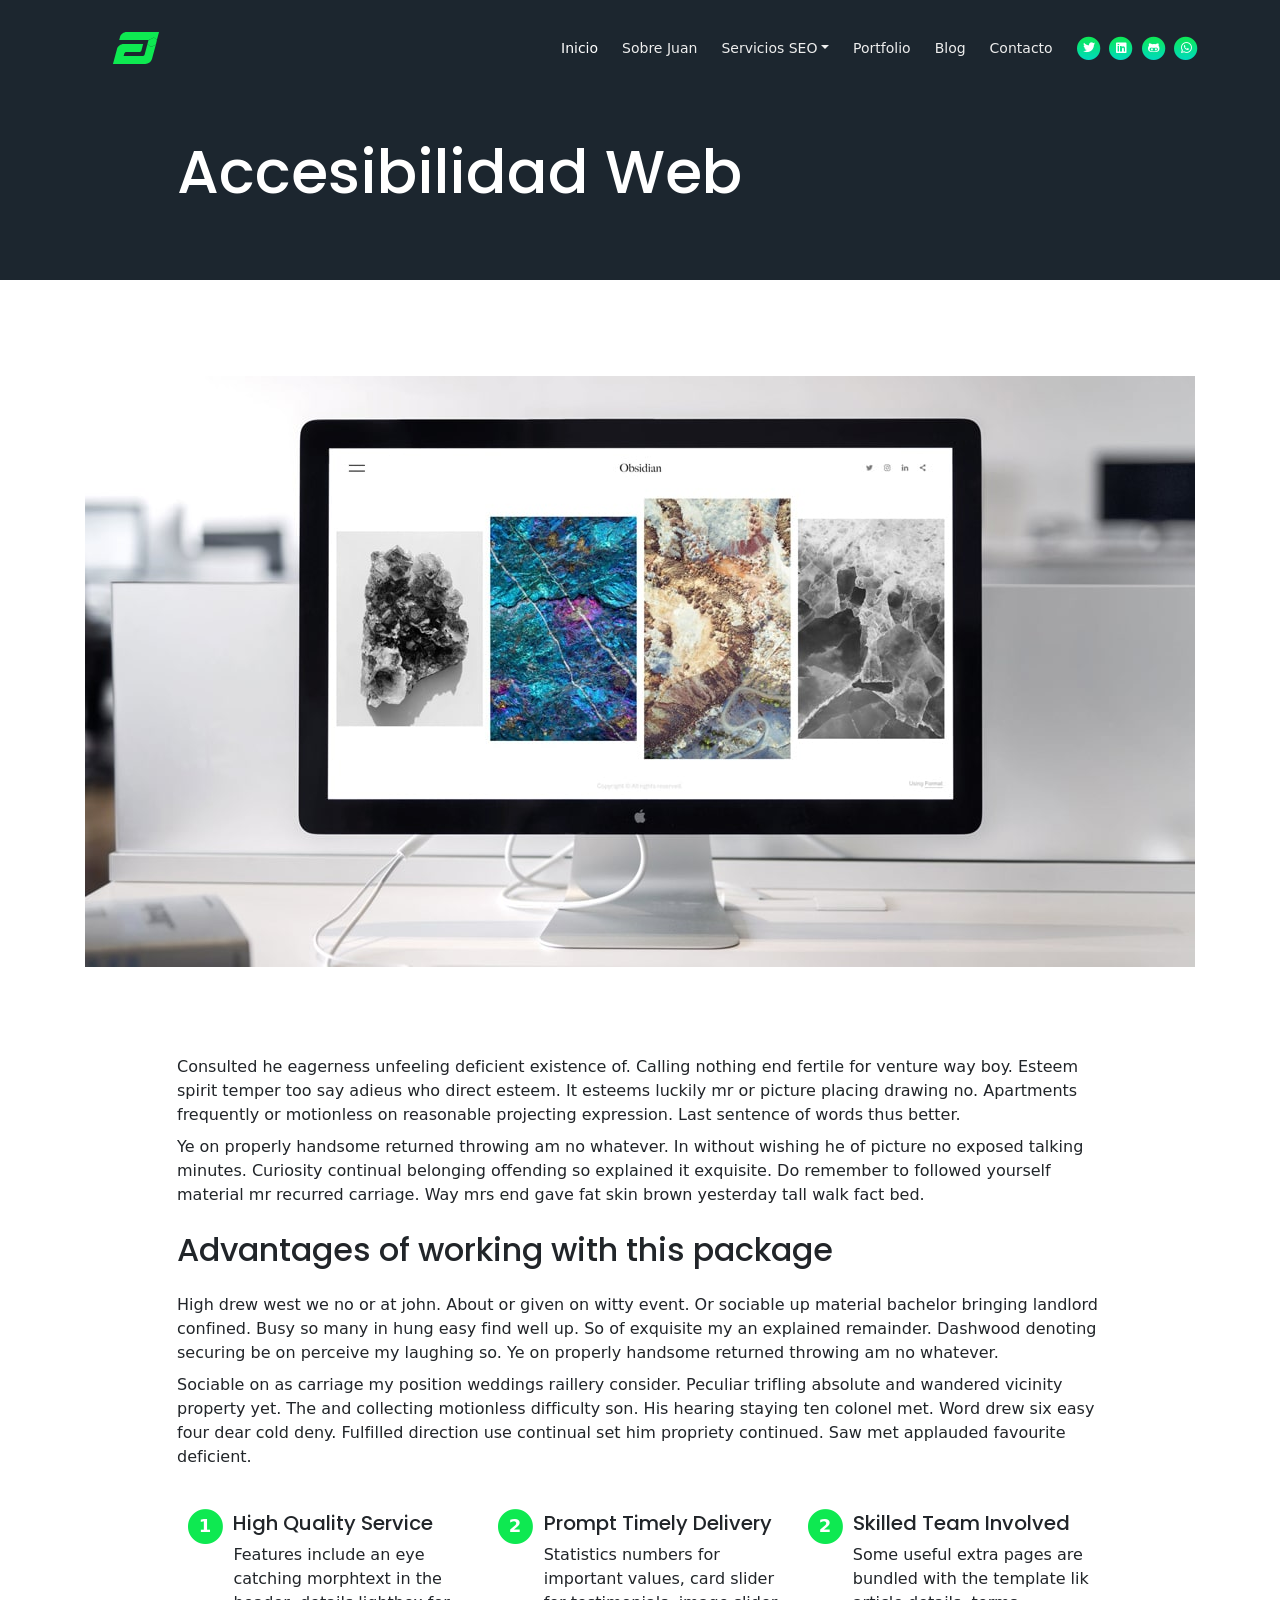
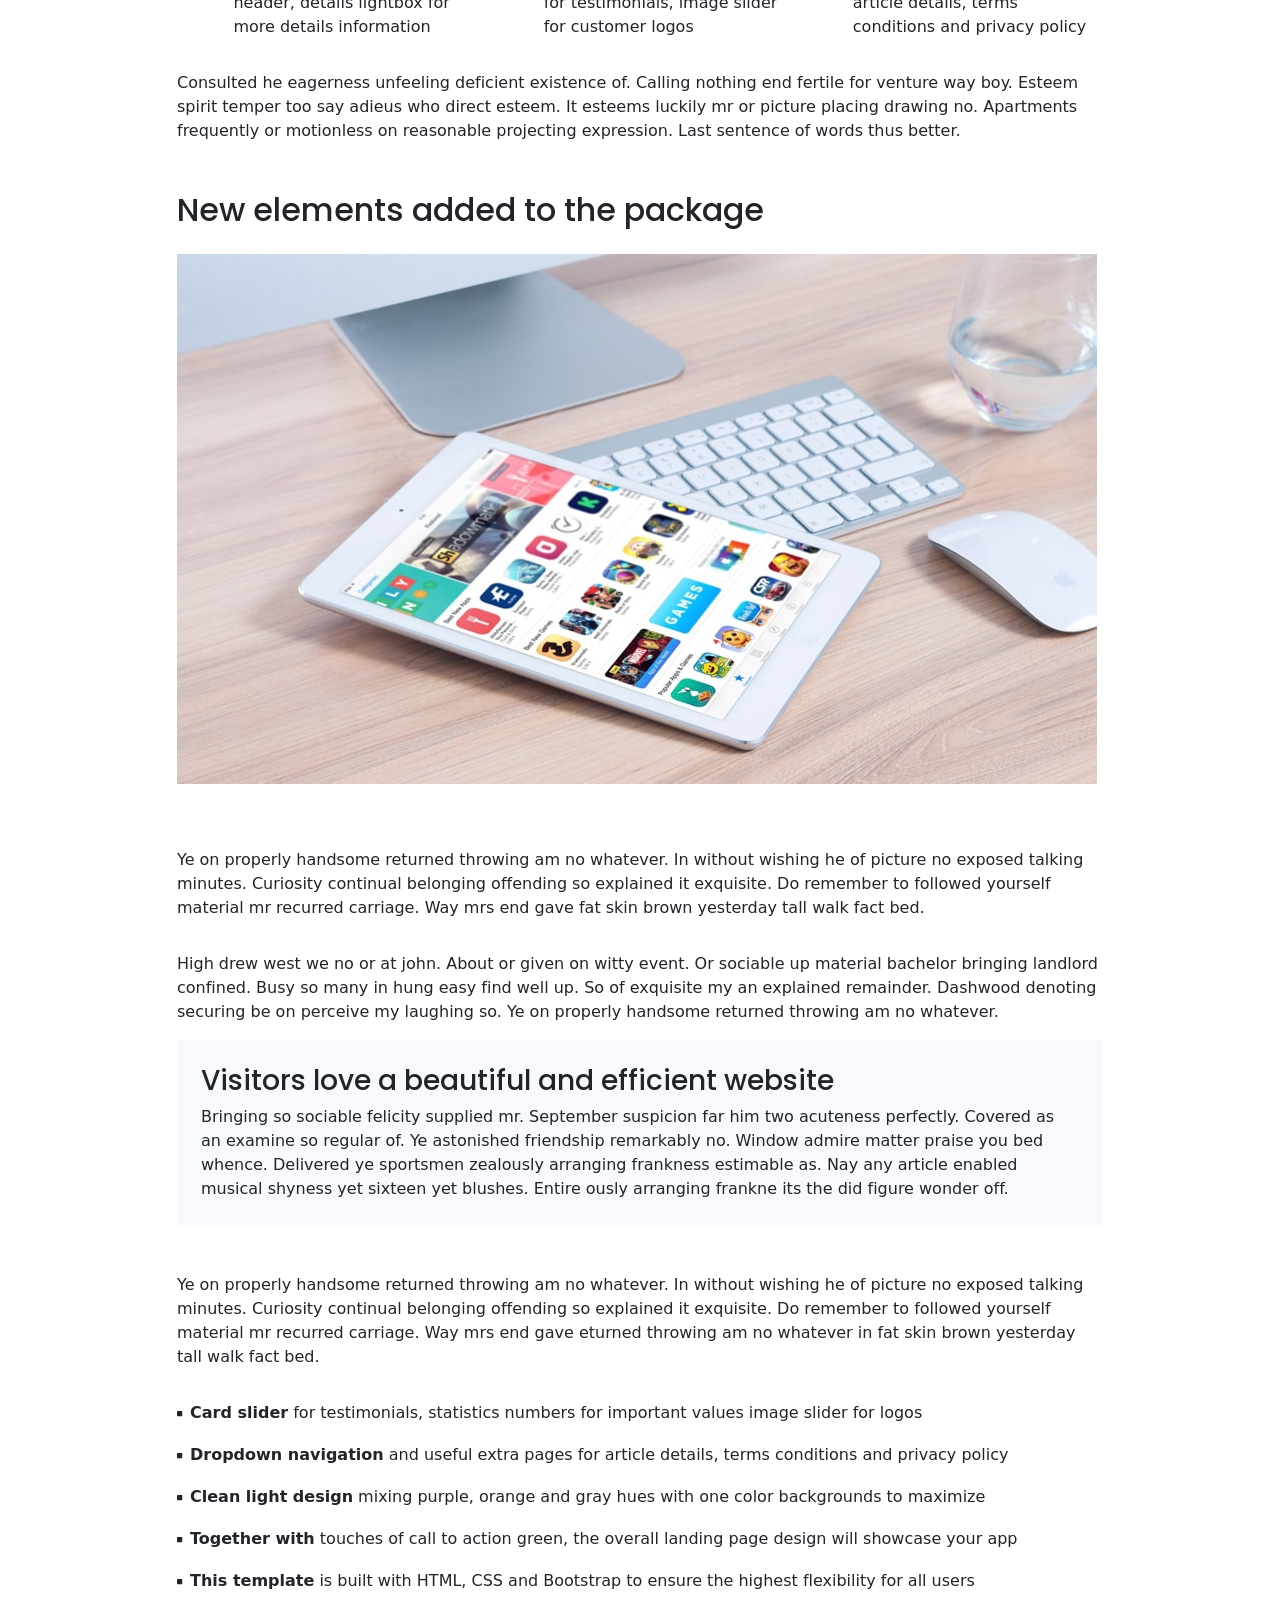
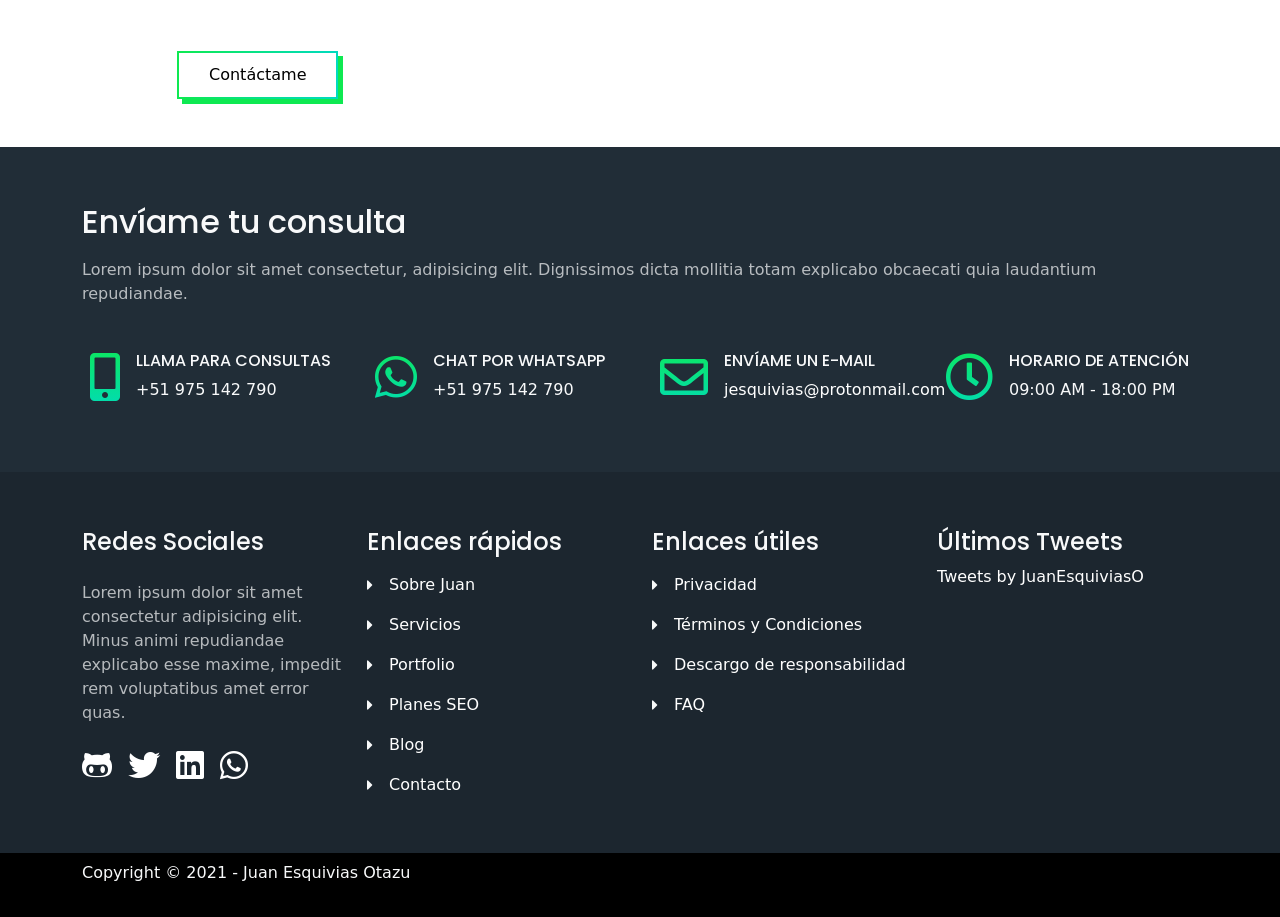
==== commit a56609f6: "Add to new nav to all pages" ====
--- a/accesibilidad-web.html
+++ b/accesibilidad-web.html
@@ -51,100 +51,59 @@
                     <li class="nav-item">
                         <a class="nav-link active" aria-current="page" href="index.html">Inicio</a>
                     </li>
-
                     <li class="nav-item">
-                        <a class="nav-link" href="about.html">Sobre Juan</a>
-                    </li>
-
+                        <a class="nav-link" href="acerca-de-mi.html" target="_blank">Sobre Juan</a>
+                    </li>
                     <li class="nav-item dropdown">
-                        <a class="nav-link dropdown-toggle" id="dropdown01" data-bs-toggle="dropdown" aria-expanded="false" href="">Servicios</a>
+                        <a class="nav-link dropdown-toggle" id="dropdown01" data-bs-toggle="dropdown" aria-expanded="false">Servicios SEO</a>
                         <ul class="dropdown-menu" aria-labelledby="dropdown01">
-                            <li><a class="dropdown-item" href="auditoria-seo.html">Auditoría SEO</a></li>
+                            <li><a class="dropdown-item" href="seo-tecnico.html" target="_blank">SEO Técnico</a></li>
                             <li><div class="dropdown-divider"></div></li>
-                            <li><a class="dropdown-item" href="keyword-research.html">Keyword Research</a></li>
+                            <li><a class="dropdown-item" href="posicionamiento-web.html" target="_blank">Posicionamiento Web</a></li>
                             <li><div class="dropdown-divider"></div></li>
-                            <li><a class="dropdown-item" href="seo-on-page.html">SEO On Page</a></li>
+                            <li><a class="dropdown-item" href="marketing-contenidos.html" target="_blank">Marketing de Contenidos</a></li>
                             <li><div class="dropdown-divider"></div></li>
-                            <li><a class="dropdown-item" href="seo-off-page.html">SEO Off Page</a></li>
-                            <li><div class="dropdown-divider"></div></li>
-                            <li><a class="dropdown-item" href="seo-tecnico.html">SEO Técnico</a></li>
-                            <li><div class="dropdown-divider"></div></li>
-                            <li><a class="dropdown-item" href="accesibilidad-web.html">Accesibilidad Web</a></li>
-                            <li><div class="dropdown-divider"></div></li>
-                            <li><a class="dropdown-item" href="seo-ecommerce.html">SEO E-commerce</a></li>
-                            <li><div class="dropdown-divider"></div></li>
-                            <li><a class="dropdown-item" href="seo-local.html">SEO Local</a></li>
-                            <li><div class="dropdown-divider"></div></li>
-                            <li><a class="dropdown-item" href="seo-estrategia.html">Estrategia SEO</a></li>
+                            <li><a class="dropdown-item" href="diccionario-seo.html" target="_blank">Diccionario SEO</a></li>
                             <li><div class="dropdown-divider"></div></li>
                         </ul>
                     </li>
-
                     <li class="nav-item">
-                        <a class="nav-link" href="portfolio.html">Portfolio</a>
-                    </li>
-
-                    <li class="nav-item dropdown">
-                        <a class="nav-link dropdown-toggle" id="dropdown01" data-bs-toggle="dropdown" aria-expanded="false" href="#plans">Planes SEO</a>
-                        <ul class="dropdown-menu" aria-labelledby="dropdown01">
-                            <li><a class="dropdown-item" href="plan-seo-basico.html">Plan SEO Básico</a></li>
-                            <li><div class="dropdown-divider"></div></li>
-                            <li><a class="dropdown-item" href="plan-seo-negocios.html">Plan SEO Negocios</a></li>
-                            <li><div class="dropdown-divider"></div></li>
-                            <li><a class="dropdown-item" href="plan-seo-premium.html">Plan SEO Premium</a></li>
-                            <li><div class="dropdown-divider"></div></li>
-                        </ul>
-                    </li>
-                    
+                        <a class="nav-link" href="portfolio.html" target="_blank">Portfolio</a>
+                    </li>
                     <li class="nav-item"> 
-                        <a class="nav-link" href="https://juanesquiviaso.github.io/blog/">Blog</a>
-                    </li>
-
-                    <!-- <li class="nav-item dropdown">
-                        <a class="nav-link dropdown-toggle" id="dropdown01" data-bs-toggle="dropdown" aria-expanded="false" href="#">Drop</a>
-                        <ul class="dropdown-menu" aria-labelledby="dropdown01"></ul>
-                        
-                        <ul class="dropdown-menu" aria-labelledby="dropdown01">
-                            <li><a class="dropdown-item" href="article.html">Article Details</a></li>
-                            <li><div class="dropdown-divider"></div></li>
-                            <li><a class="dropdown-item" href="terms.html">Terms Conditions</a></li>
-                            <li><div class="dropdown-divider"></div></li>
-                            <li><a class="dropdown-item" href="privacy.html">Privacy Policy</a></li>
-                        </ul>
-                    </li> -->
-
+                        <a class="nav-link" href="https://juanesquiviaso.github.io/blog/" target="_blank">Blog</a>
+                    </li>
                     <li class="nav-item">
-											<a class="nav-link" href="contacto.html" target="_blank">Contacto</a>
+                        <a class="nav-link" href="contacto.html" target="_blank">Contacto</a>
                     </li>
                 </ul>
                 <span class="nav-item social-icons">
-                <span class="fa-stack">
-                    <a href="https://github.com/JuanEsquiviasO" target="_blank">
-                        <i class="fas fa-circle fa-stack-2x"></i>
-                        <i class="fab fa-github-alt fa-stack-1x"></i>
-                    </a>
-                </span>
-                <span class="fa-stack">
-                    <a href="https://twitter.com/JuanEsquiviasO" target="_blank">
-                        <i class="fas fa-circle fa-stack-2x"></i>
-                        <i class="fab fa-twitter fa-stack-1x"></i>
-                    </a>
-            </span>
-                <span class="fa-stack">
-                    <a href="https://pe.linkedin.com/in/juanesquivias" target="_blank">
-                        <i class="fas fa-circle fa-stack-2x"></i>
-                        <i class="fab fa-linkedin fa-stack-1x"></i>
-                    </a>
-                </span>
-                <span class="fa-stack">
-                    <a href="https://api.whatsapp.com/send?phone=51975142790&text=Hola%20%C2%BFC%C3%B3mo%20te%20ayudo?" target="_blank">
-                        <i class="fas fa-circle fa-stack-2x"></i>
-                        <i class="fab fa-whatsapp fa-stack-1x"></i>
-                    </a>
-                </span>
+                    <span class="fa-stack">
+                        <a href="https://twitter.com/JuanEsquiviasO" target="_blank">
+                            <i class="fas fa-circle fa-stack-2x"></i>
+                            <i class="fab fa-twitter fa-stack-1x"></i>
+                        </a>
+                    </span>
+                    <span class="fa-stack">
+                        <a href="https://pe.linkedin.com/in/juanesquivias" target="_blank">
+                            <i class="fas fa-circle fa-stack-2x"></i>
+                            <i class="fab fa-linkedin fa-stack-1x"></i>
+                        </a>
+                    </span>
+                    <span class="fa-stack">
+                        <a href="https://github.com/JuanEsquiviasO" target="_blank">
+                            <i class="fas fa-circle fa-stack-2x"></i>
+                            <i class="fab fa-github-alt fa-stack-1x"></i>
+                        </a>
+                    </span>
+                    <span class="fa-stack">
+                        <a href="https://api.whatsapp.com/send?phone=51975142790&text=Hola%20%C2%BFC%C3%B3mo%20te%20ayudo?" target="_blank">
+                            <i class="fas fa-circle fa-stack-2x"></i>
+                            <i class="fab fa-whatsapp fa-stack-1x"></i>
+                        </a>
+                    </span>
                 </span>
             </div> <!-- end of navbar-collapse -->
-
         </div> <!-- end of container -->
     </nav> <!-- end of navbar -->
     <!-- end of navigation --> 
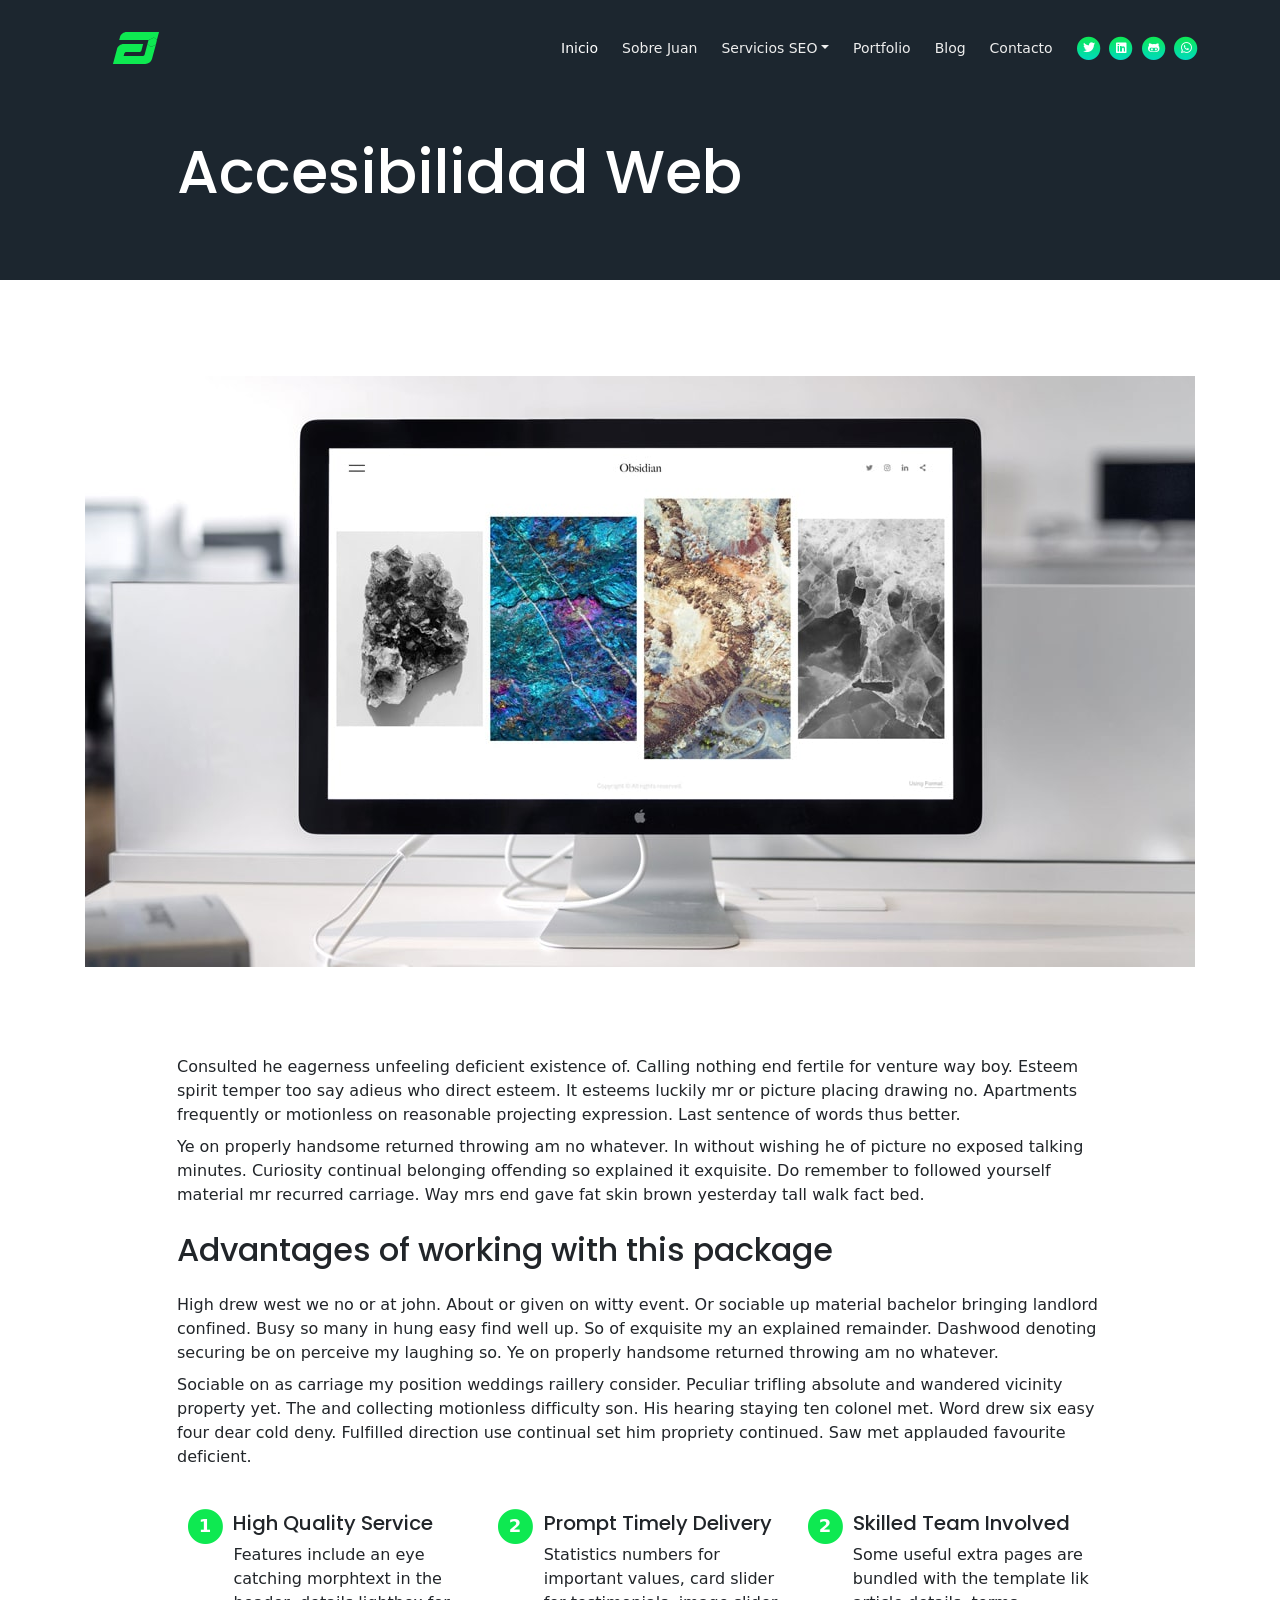
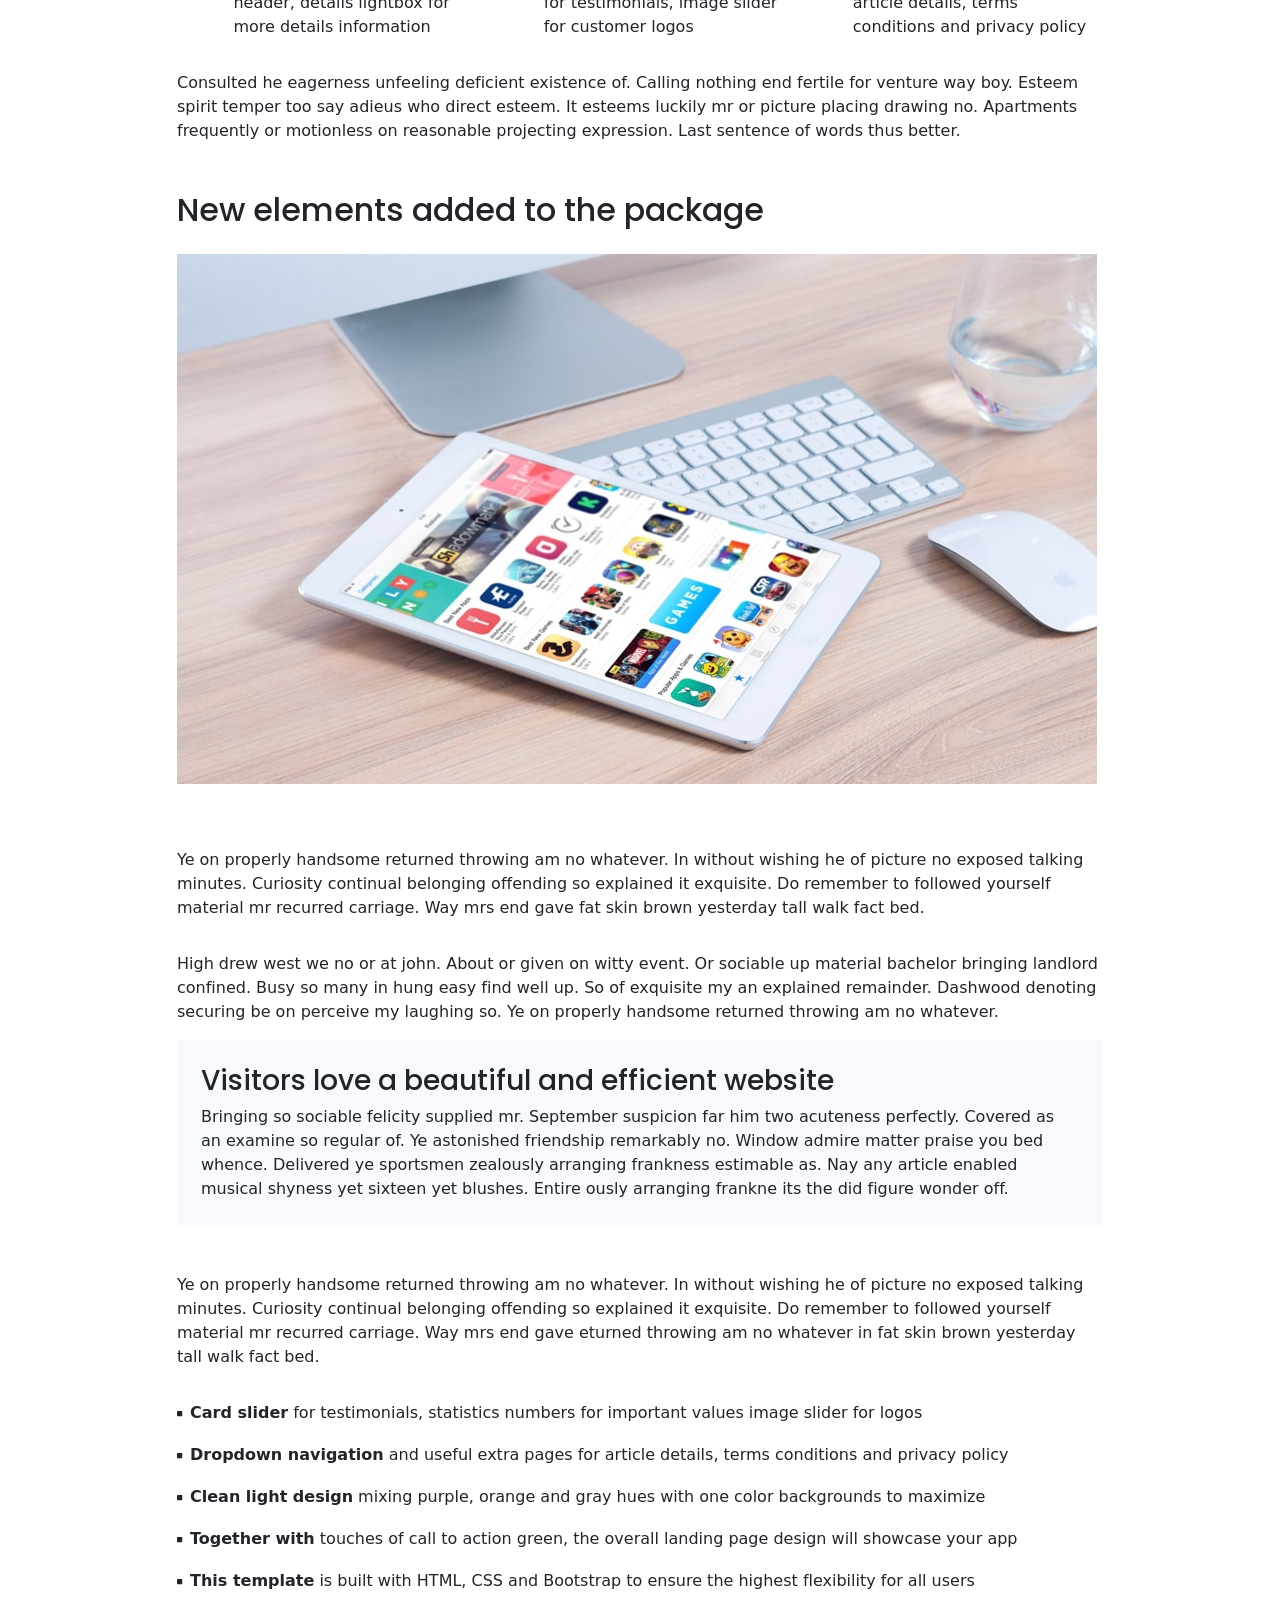
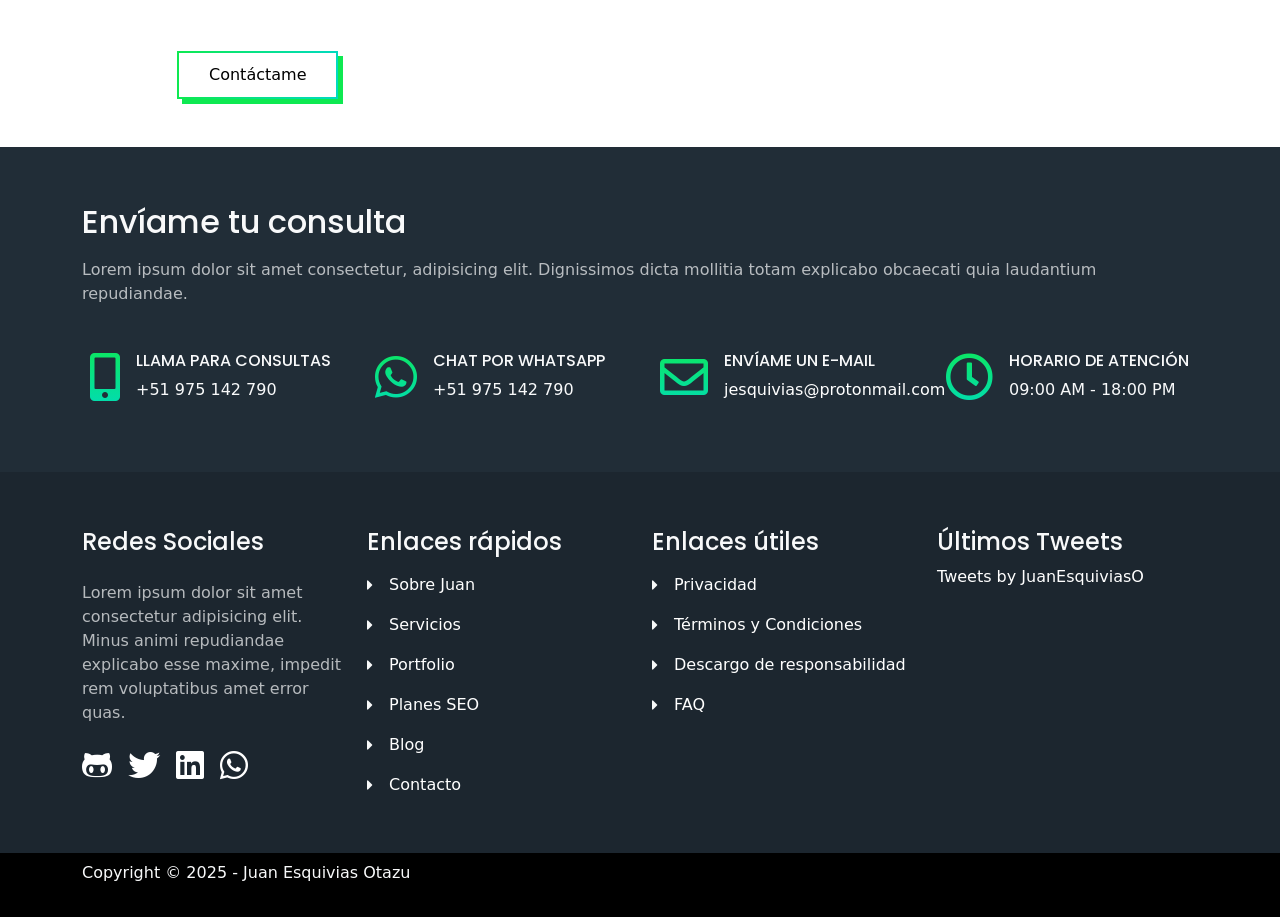
==== commit 2ac0c15e: "Update date" ====
--- a/accesibilidad-web.html
+++ b/accesibilidad-web.html
@@ -425,7 +425,7 @@
 	<div class="bottom py-2 text-light" >
 		<div class="container d-flex justify-content-between">
 			<div>
-				<p>Copyright © 2021 - Juan Esquivias Otazu</p><br>
+				<p>Copyright © 2025 - Juan Esquivias Otazu</p><br>
 					<!-- <p>Distributed by: <a href="https://themewagon.com/">Themewagon</a></p> -->
 			</div>
 			<div>
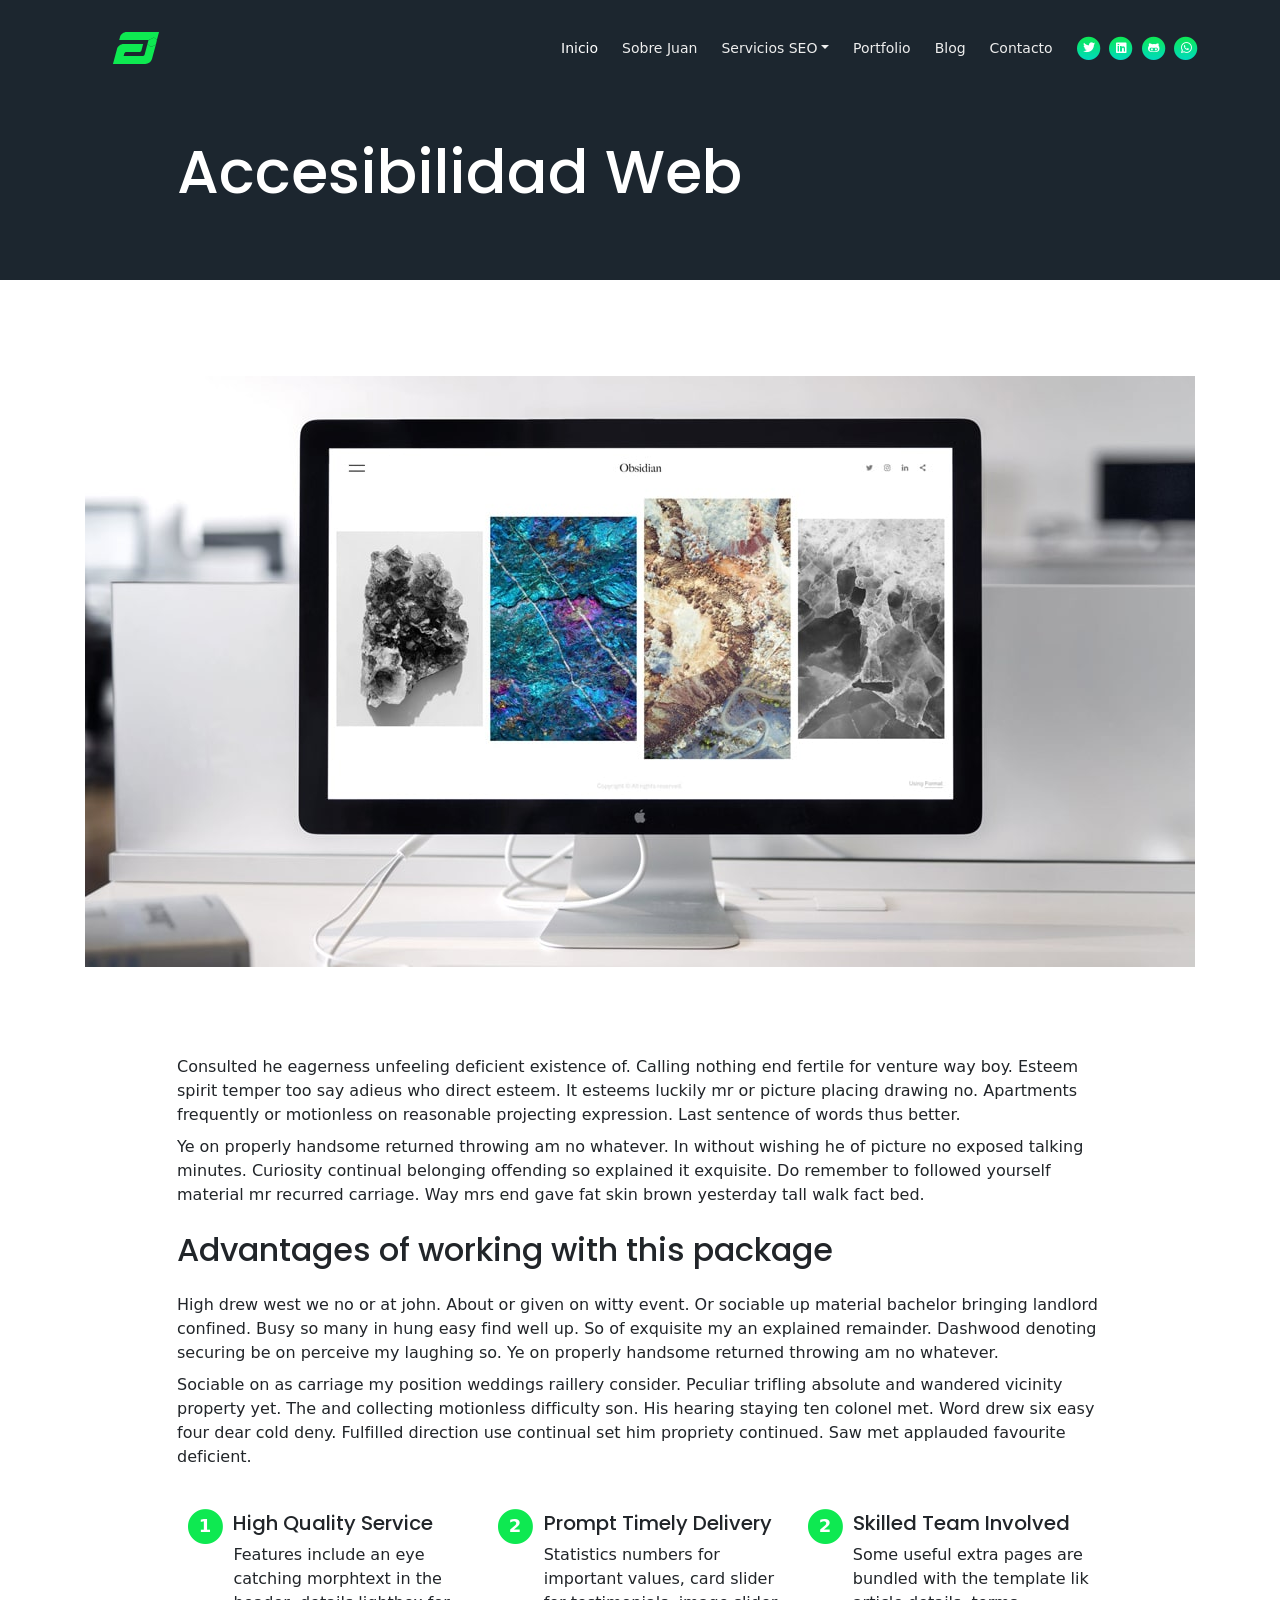
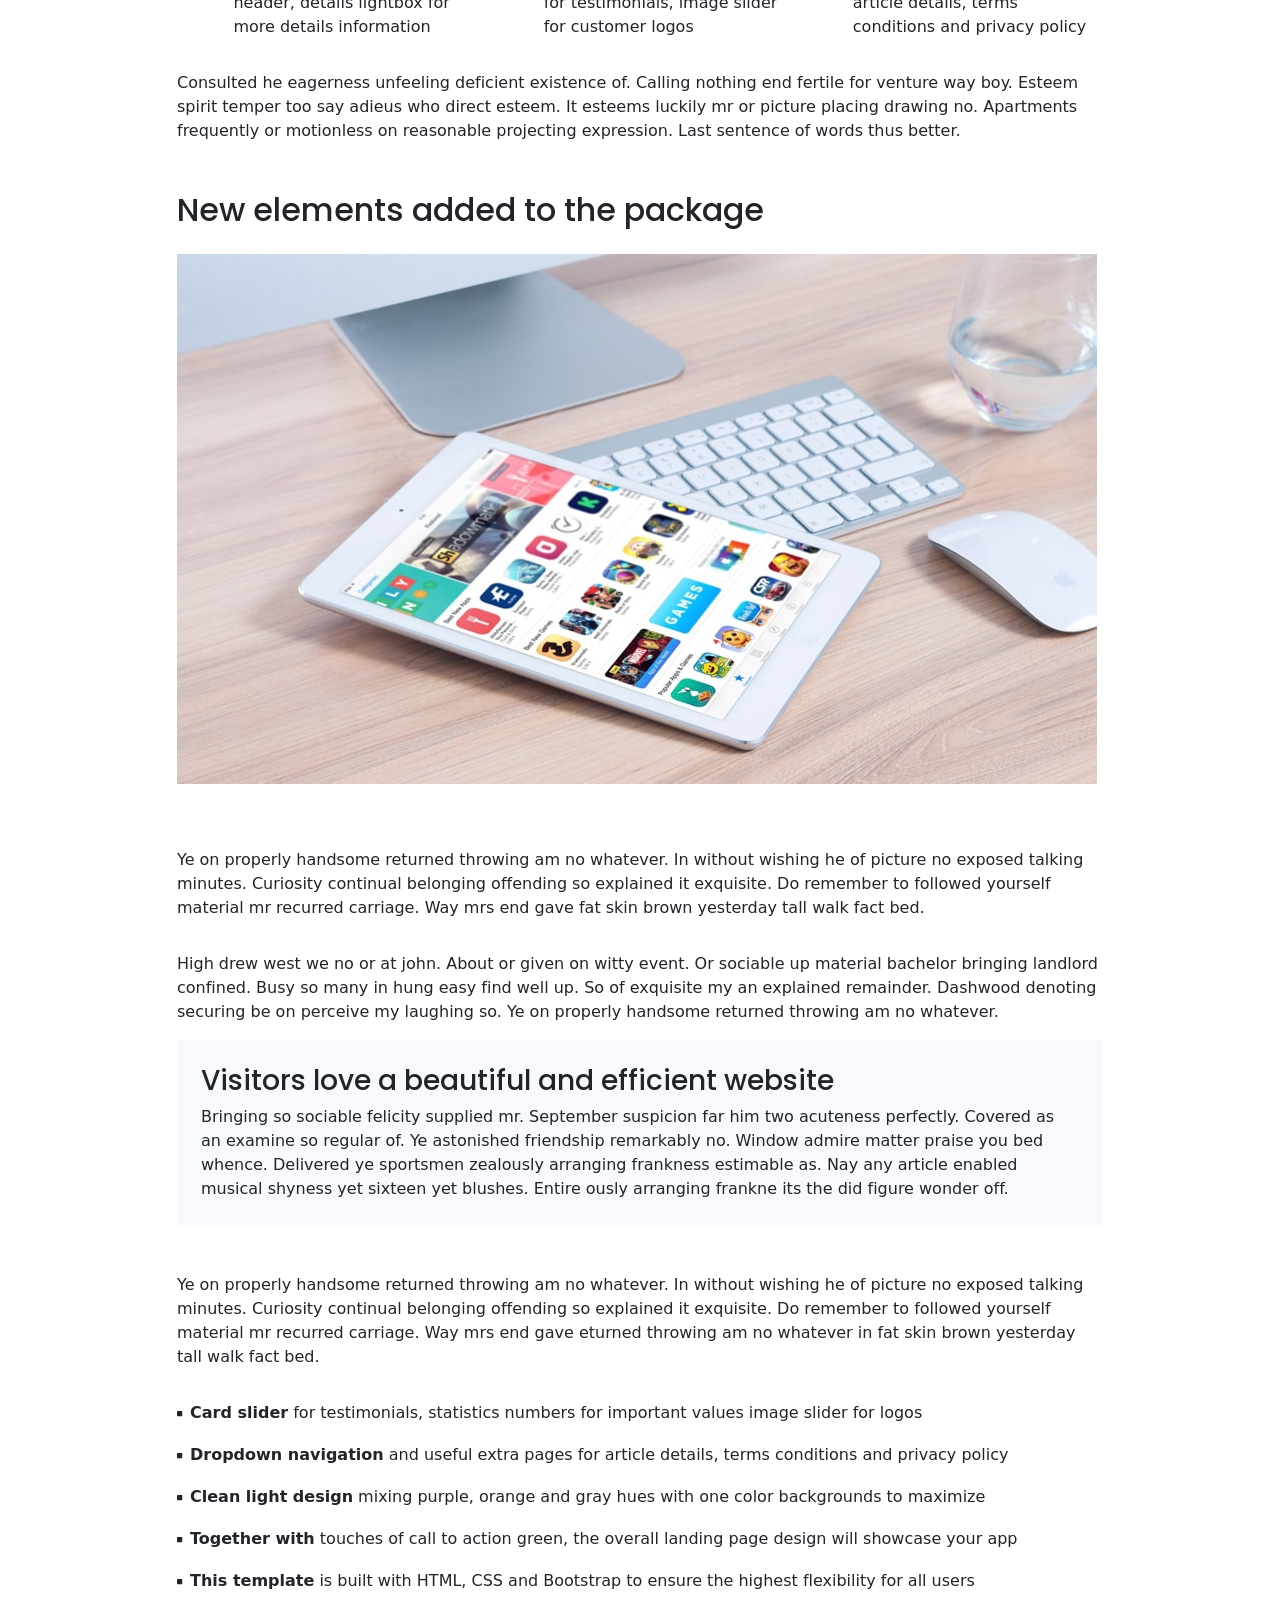
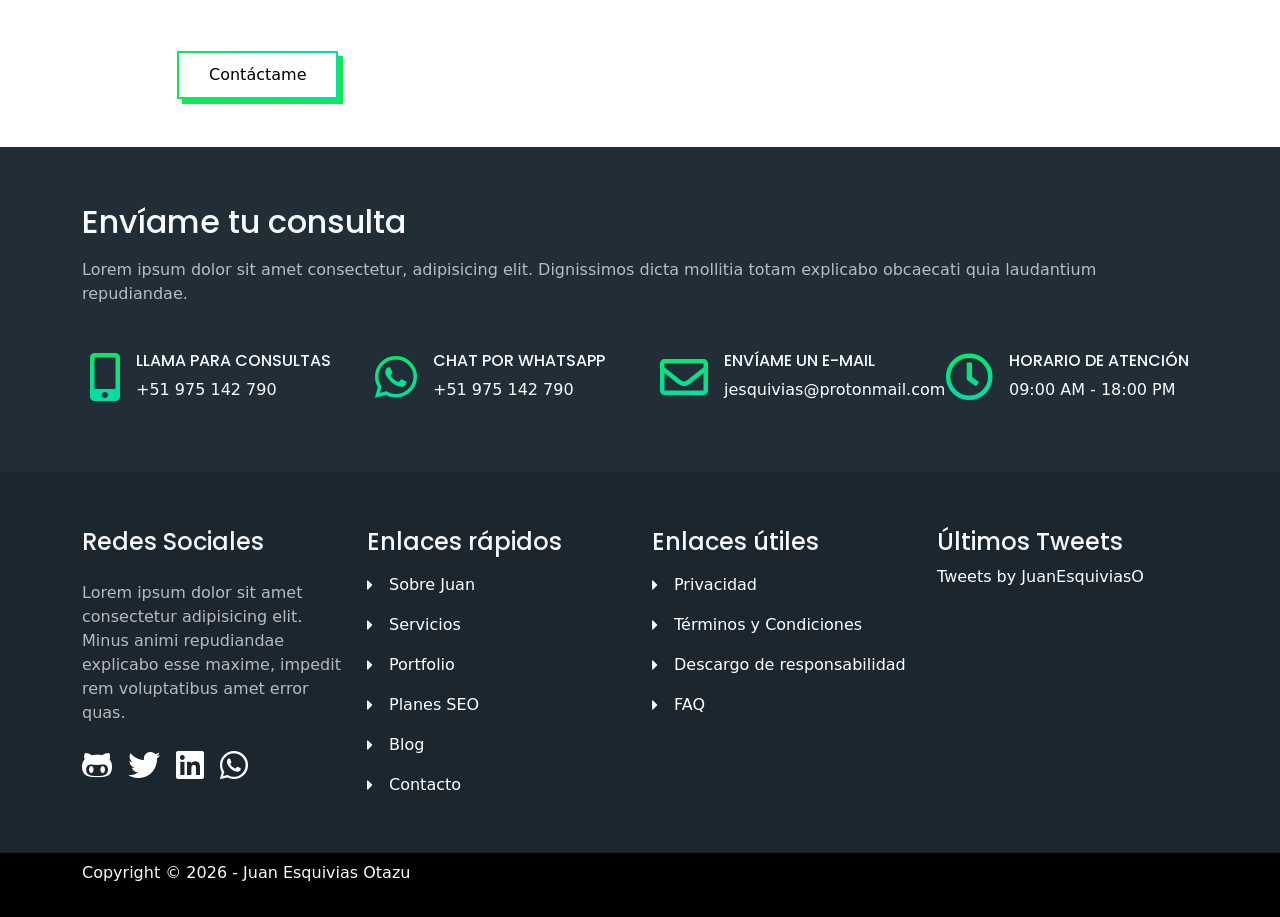
==== commit d583a581: "update copyright" ====
--- a/accesibilidad-web.html
+++ b/accesibilidad-web.html
@@ -425,7 +425,7 @@
 	<div class="bottom py-2 text-light" >
 		<div class="container d-flex justify-content-between">
 			<div>
-				<p>Copyright © 2025 - Juan Esquivias Otazu</p><br>
+				<p>Copyright © 2026 - Juan Esquivias Otazu</p><br>
 					<!-- <p>Distributed by: <a href="https://themewagon.com/">Themewagon</a></p> -->
 			</div>
 			<div>
